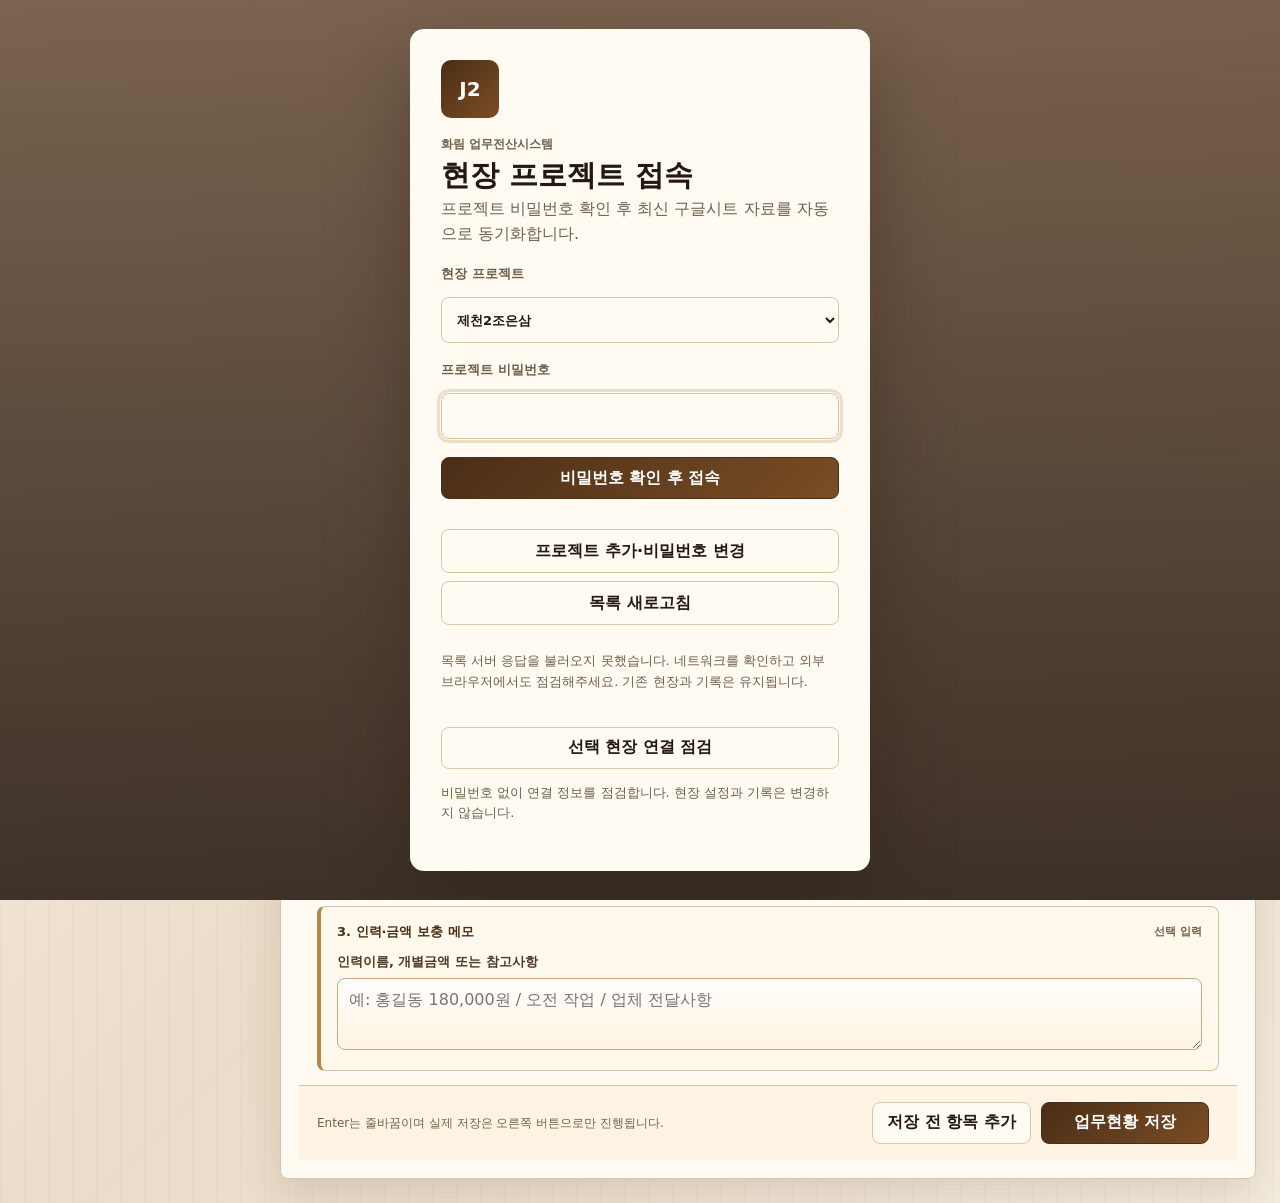
==== index.html @ 60cd1f81 "Add read-only project connection diagnostics and clear login errors" ====
<!doctype html>
<html lang="ko">
<head>
  <meta charset="utf-8">
  <meta name="viewport" content="width=device-width, initial-scale=1">
  <meta name="theme-color" content="#4a2e17">
  <meta name="apple-mobile-web-app-capable" content="yes">
  <meta name="apple-mobile-web-app-status-bar-style" content="default">
  <meta name="apple-mobile-web-app-title" content="화림 업무일지">
  <title>화림 업무전산시스템</title>
  <link rel="manifest" href="manifest.webmanifest">
  <link rel="apple-touch-icon" href="icons/icon-192.png">
  <link rel="stylesheet" href="styles.css?v=20261016-connection-check">
</head>
<body>
  <section class="access-gate" id="accessGate" aria-labelledby="accessTitle">
    <form class="access-card" id="accessForm">
      <div class="access-brand">J2</div>
      <div>
        <p class="eyebrow">화림 업무전산시스템</p>
        <h2 id="accessTitle">현장 프로젝트 접속</h2>
        <p class="access-description">프로젝트 비밀번호 확인 후 최신 구글시트 자료를 자동으로 동기화합니다.</p>
      </div>
      <label>
        <span>현장 프로젝트</span>
        <select id="accessProjectSelect"></select>
      </label>
      <label>
        <span>프로젝트 비밀번호</span>
        <input id="accessPassword" type="password" autocomplete="current-password" required>
      </label>
      <p class="access-error hidden" id="accessError" role="alert"></p>
      <button class="primary-btn access-submit" id="accessSubmitButton" type="submit">비밀번호 확인 후 접속</button>
      <div class="project-connect-actions">
        <a class="secondary-btn" data-project-manager target="_blank" rel="noopener noreferrer">프로젝트 추가·비밀번호 변경</a>
        <button class="secondary-btn" data-refresh-projects type="button">목록 새로고침</button>
      </div>
      <p class="settings-help" data-project-directory-status role="status">새 현장은 구글 관리자 계정으로 생성합니다.</p>
      <button class="secondary-btn" id="connectionCheckButton" type="button">선택 현장 연결 점검</button>
      <p class="settings-help" id="connectionStatus" role="status" aria-live="polite">비밀번호 없이 연결 정보를 점검합니다. 현장 설정과 기록은 변경하지 않습니다.</p>
    </form>
  </section>

  <section class="sync-overlay hidden" id="syncOverlay" aria-live="polite" aria-busy="true">
    <div class="sync-overlay-card">
      <div class="sync-spinner" id="syncSpinner"></div>
      <p class="eyebrow" id="syncOverlayEyebrow">구글시트 동기화</p>
      <h2 id="syncOverlayTitle">최신 자료를 불러오는 중입니다</h2>
      <p id="syncOverlayMessage">잠시만 기다려주세요.</p>
    </div>
  </section>

  <div class="app-shell">
    <aside class="sidebar" aria-label="주요 메뉴">
      <div class="brand-block">
        <div class="brand-mark">J2</div>
        <div>
          <p class="eyebrow">화림 업무전산시스템</p>
          <h1 id="brandProjectTitle">현장 프로젝트</h1>
        </div>
      </div>

      <div class="sidebar-project">
        <label for="projectSelect">현장프로젝트</label>
        <select id="projectSelect" aria-label="프로젝트 선택"></select>
      </div>

      <nav class="nav-list" aria-label="화면 이동">
        <button class="nav-item active" data-view="input">업무등록</button>
        <button class="nav-item" data-view="logs">업무현황</button>
        <button class="nav-item" data-view="materialInput">자재등록</button>
        <button class="nav-item" data-view="materials">자재현황</button>
        <button class="nav-item" data-view="summary">최종현황</button>
        <button class="nav-item" data-view="settings">환경설정</button>
      </nav>

      <div class="side-note">
        <span class="status-dot"></span>
        <span id="sidebarStatus">원본 시트 기준 적용</span>
      </div>
    </aside>

    <main class="workspace">
      <header class="topbar">
        <div>
          <p class="eyebrow" id="todayLabel">오늘</p>
          <h2 id="viewTitle">업무등록</h2>
        </div>
        <button class="secondary-btn" id="lockProjectButton" type="button">프로젝트 잠금</button>
      </header>

      <section id="syncNotice" class="sync-notice hidden" aria-live="polite">
        <p data-sync-message></p>
        <div class="row-actions">
          <button id="retryPendingButton" class="secondary-btn" type="button">미전송 다시 저장</button>
          <button id="backupLocalButton" class="secondary-btn" type="button">기기 백업 내려받기</button>
        </div>
        <div data-sync-conflicts></div>
      </section>

      <section class="metrics-grid hidden" id="metricsGrid" aria-label="화면 요약">
        <article class="metric-panel">
          <span id="metricLabelA">오늘 업무</span>
          <strong id="metricEntries">0건</strong>
        </article>
        <article class="metric-panel">
          <span id="metricLabelB">투입 공수</span>
          <strong id="metricLabor">0.0</strong>
        </article>
        <article class="metric-panel">
          <span id="metricLabelC">투입 장비</span>
          <strong id="metricEquipment">0대</strong>
        </article>
        <article class="metric-panel warning">
          <span id="metricLabelD">확인 필요</span>
          <strong id="metricWarnings">0건</strong>
        </article>
      </section>

      <section class="view active" id="view-input" aria-labelledby="viewTitle">
        <div class="entry-dashboard">
          <form class="work-panel entry-form-panel" id="entryForm">
            <div class="section-heading">
              <div>
                <p class="eyebrow">업무현황 등록</p>
                <h3>공정과 작업내용을 한 번에 기록</h3>
              </div>
              <span class="pill">버튼을 눌러야 저장됩니다</span>
            </div>

            <div class="form-section process-entry-section">
              <div class="section-label-row">
                <div class="section-label">1. 날짜와 공정</div>
                <span>필수 선택</span>
              </div>
              <div class="entry-basic-grid">
                <label class="entry-date-field">
                  <span>날짜</span>
                  <input id="entryDate" name="date" type="date" required>
                </label>
                <label class="entry-main-field">
                  <span>주공정</span>
                  <select id="mainProcess" name="mainProcess" required></select>
                </label>
                <label class="entry-sub-field">
                  <span>부공정</span>
                  <select id="subProcess" name="subProcess" required></select>
                </label>
              </div>

              <label class="detail-note-field">
                <span class="detail-note-heading">
                  <strong>세부공정 및 주요 작업내용</strong>
                  <small>Enter는 줄바꿈</small>
                </span>
                <textarea id="detailProcess" name="detailProcess" rows="7" placeholder="진행한 작업, 확인한 문제, 협의·조치 결과를 자세히 기록하세요.&#10;예: 철골공사 견적 2개 업체 비교 후 단가와 포함 범위를 재조정함"></textarea>
                <small class="field-help">여러 줄로 작성해도 업무현황에서는 공간에 맞게 접어서 표시됩니다.</small>
              </label>
            </div>

            <div class="form-section resource-entry-section">
              <div class="section-label-row">
                <div class="section-label">2. 투입 구분</div>
                <span>인력 또는 장비</span>
              </div>
              <div class="resource-toolbar">
                <div class="resource-kind-field">
                  <span>투입 유형</span>
                  <div class="segmented-control" role="radiogroup" aria-label="투입 유형">
                    <button type="button" class="segment active" data-kind="labor">인력</button>
                    <button type="button" class="segment" data-kind="equipment">장비</button>
                  </div>
                </div>
                <label class="resource-count-field">
                  <span id="resourceCountLabel">투입 인원 수</span>
                  <select id="resourceCount">
                    <option value="1" selected>1명</option>
                    <option value="2">2명</option>
                    <option value="3">3명</option>
                    <option value="4">4명</option>
                    <option value="5">5명</option>
                  </select>
                </label>
              </div>

              <div class="resource-row-list" id="resourceRows"></div>
            </div>

            <div class="form-section supplemental-note-section">
              <div class="section-label-row">
                <div class="section-label">3. 인력·금액 보충 메모</div>
                <span>선택 입력</span>
              </div>
              <label class="supplemental-note-field">
                <span>인력이름, 개별금액 또는 참고사항</span>
                <textarea id="entryMemo" rows="2" placeholder="예: 홍길동 180,000원 / 오전 작업 / 업체 전달사항"></textarea>
              </label>
            </div>

            <div class="form-actions">
              <span class="entry-save-help">Enter는 줄바꿈이며 실제 저장은 오른쪽 버튼으로만 진행됩니다.</span>
              <button class="secondary-btn" id="addDraftButton" type="button">저장 전 항목 추가</button>
              <button class="secondary-btn hidden" id="cancelEntryEditButton" type="button">수정 취소</button>
              <button class="primary-btn" id="entrySubmitButton" type="button">업무현황 저장</button>
            </div>

            <div class="draft-tray hidden" id="draftTray">
              <div class="draft-tray-heading">
                <strong>저장 전 항목</strong>
                <span id="draftCount" class="pill muted">0건</span>
              </div>
              <div class="draft-list compact-draft-list" id="draftList"></div>
            </div>
          </form>
        </div>
      </section>

      <section class="view compact-view" id="view-logs" aria-labelledby="viewTitle">
        <div class="work-panel">
          <div class="section-heading">
            <div>
              <p class="eyebrow">업무현황</p>
              <h3>공정 일보 표</h3>
            </div>
            <div class="inline-filters">
              <input id="logDateFilter" type="date" aria-label="시작일 필터">
              <input id="logEndDateFilter" type="date" aria-label="종료일 필터">
              <select id="logProcessFilter" aria-label="공정 필터"></select>
              <button class="secondary-btn" id="clearLogFilters" type="button">초기화</button>
              <button class="secondary-btn" id="toggleLogSheetEditButton" type="button">표 수정모드</button>
            </div>
          </div>
          <div class="inline-edit-bar hidden" id="logEditBar">
            <strong>업무현황 수정 중</strong>
            <span>표 안의 값을 고친 뒤 저장하세요.</span>
            <div class="row-actions">
              <button class="primary-btn" id="logInlineSaveButton" type="button">수정 저장</button>
              <button class="secondary-btn" id="logInlineCancelButton" type="button">취소</button>
            </div>
          </div>
          <div class="log-toolbar-grid">
            <div class="contract-toolbar hidden" id="contractToolbar">
              <div>
                <strong>도급 정리</strong>
                <span id="contractSelectionSummary">선택 0건</span>
              </div>
              <input id="contractTotalAmount" type="number" min="0" step="1" placeholder="총 도급금액 예: 210">
              <button class="primary-btn" id="applyContractButton" type="button">도급금액 분배</button>
              <button class="secondary-btn danger-lite" id="cancelContractButton" type="button">도급 취소</button>
              <button class="secondary-btn" id="clearContractSelection" type="button">선택 해제</button>
            </div>
            <div class="bulk-edit-bar" id="logBulkEditBar">
              <div>
                <strong>표시된 업무 일괄수정</strong>
                <span>현재 필터로 보이는 업무현황 행 전체를 같은 값으로 바꿉니다.</span>
              </div>
              <select id="logBulkField" aria-label="업무현황 일괄수정 항목">
              <option value="mainProcess">주공정</option>
              <option value="subProcess">부공정</option>
                <option value="detailProcess">세부공정</option>
                <option value="equipment">장비</option>
                <option value="labor">인부</option>
                <option value="workAmount">투입공수</option>
                <option value="costType">비용 구분</option>
                <option value="cost">비용</option>
                <option value="paymentStatus">결제여부</option>
                <option value="memo">비고</option>
              </select>
              <input id="logBulkValue" type="text" placeholder="새 값 입력">
              <button class="secondary-btn" id="applyLogBulkEdit" type="button">일괄수정</button>
            </div>
          </div>
          <div class="table-summary-grid" id="logTableSummary" aria-label="업무현황 합계"></div>
          <div class="table-wrap">
            <table class="data-table">
              <thead>
                <tr>
                  <th>날짜</th>
                  <th>주공정</th>
                  <th>부공정</th>
                  <th>세부공정</th>
                  <th>장비</th>
                  <th>인부</th>
                  <th>투입공수</th>
                  <th>비용 구분</th>
                  <th>비용</th>
                  <th>결제여부</th>
                  <th>비고</th>
                  <th>도급</th>
                  <th>상태</th>
                  <th>관리</th>
                </tr>
                <tr class="table-filter-row">
                  <th><select id="logDateQuickFilter" aria-label="날짜 컬럼 필터"></select></th>
                  <th><select id="logMainQuickFilter" aria-label="주공정 컬럼 필터"></select></th>
                  <th><select id="logSubQuickFilter" aria-label="부공정 컬럼 필터"></select></th>
                  <th><input id="logDetailFilter" type="search" placeholder="검색"></th>
                  <th><select id="logEquipmentFilter" aria-label="장비 컬럼 필터"></select></th>
                  <th><select id="logLaborFilter" aria-label="인부 컬럼 필터"></select></th>
                  <th></th>
                  <th></th>
                  <th></th>
                  <th><select id="logPaymentFilter" aria-label="결제여부 컬럼 필터"></select></th>
                  <th><input id="logMemoFilter" type="search" placeholder="검색"></th>
                  <th></th>
                  <th></th>
                  <th></th>
                </tr>
              </thead>
              <tbody id="logTableBody"></tbody>
            </table>
          </div>
        </div>
      </section>

      <section class="view" id="view-materialInput" aria-labelledby="viewTitle">
        <div class="entry-dashboard">
          <form class="work-panel entry-form-panel" id="materialForm">
            <div class="section-heading">
              <div>
                <p class="eyebrow">자재 발주 등록</p>
                <h3>발주·비교·외상 정보를 한 번에 기록</h3>
              </div>
              <span class="pill">자재현황 탭으로 저장</span>
            </div>

            <div class="form-section">
              <div class="section-label">1. 발주 기본 정보</div>
              <div class="form-grid">
                <label>
                  <span>날짜</span>
                  <input id="materialDate" type="date">
                </label>
                <label>
                  <span>공정</span>
                  <select id="materialProcess"></select>
                </label>
                <label>
                  <span>제품</span>
                  <input id="materialProduct" type="text" placeholder="예: 철근 13mm">
                </label>
                <label>
                  <span>업체명</span>
                  <input id="materialVendor" type="text" placeholder="예: 태양철강">
                </label>
                <label>
                  <span>지역</span>
                  <input id="materialArea" type="text">
                </label>
                <label>
                  <span>발주 금액</span>
                  <input id="materialOrderAmount" type="number" min="0" step="1">
                </label>
              </div>
            </div>

            <div class="form-section">
              <div class="section-label">2. 가격 비교와 외상</div>
              <div class="form-grid">
                <label>
                  <span>최저가</span>
                  <input id="materialLowPrice" type="number" min="0" step="1">
                </label>
                <label>
                  <span>최고가</span>
                  <input id="materialHighPrice" type="number" min="0" step="1">
                </label>
                <label>
                  <span>외상금액</span>
                  <input id="materialCreditAmount" type="number" min="0" step="1">
                </label>
                <label>
                  <span>비고</span>
                  <input id="materialMemo" type="text">
                </label>
              </div>
            </div>

            <div class="form-actions">
              <button class="secondary-btn hidden" id="cancelMaterialEditButton" type="button">수정 취소</button>
              <button class="primary-btn" id="materialSubmitButton" type="submit">자재현황 저장</button>
            </div>
          </form>

          <aside class="work-panel input-side-panel">
            <div class="section-heading">
              <div>
                <p class="eyebrow">자재 입력 요약</p>
                <h3>최근 발주</h3>
              </div>
              <span id="materialCount" class="pill muted">0건</span>
            </div>
            <div class="material-list" id="materialList"></div>
          </aside>
        </div>
      </section>

      <section class="view compact-view" id="view-materials" aria-labelledby="viewTitle">
        <div class="work-panel">
          <div class="section-heading">
            <div>
              <p class="eyebrow">자재현황</p>
              <h3>자재 발주 현황 표</h3>
            </div>
            <div class="inline-filters">
              <input id="materialStartDateFilter" type="date" aria-label="자재 시작일 필터">
              <input id="materialEndDateFilter" type="date" aria-label="자재 종료일 필터">
              <select id="materialProcessFilter" aria-label="자재 공정 필터"></select>
              <input id="materialSearch" type="search" placeholder="제품·업체 검색">
              <button class="secondary-btn" id="clearMaterialFilters" type="button">초기화</button>
              <button class="secondary-btn" id="toggleMaterialSheetEditButton" type="button">표 수정모드</button>
            </div>
          </div>
          <div class="inline-edit-bar hidden" id="materialEditBar">
            <strong>자재현황 수정 중</strong>
            <span>표 안의 값을 고친 뒤 저장하세요.</span>
            <div class="row-actions">
              <button class="primary-btn" id="materialInlineSaveButton" type="button">수정 저장</button>
              <button class="secondary-btn" id="materialInlineCancelButton" type="button">취소</button>
            </div>
          </div>
          <div class="bulk-edit-bar" id="materialBulkEditBar">
            <div>
              <strong>표시된 자재 일괄수정</strong>
              <span>현재 필터로 보이는 자재현황 행 전체를 같은 값으로 바꿉니다.</span>
            </div>
            <select id="materialBulkField" aria-label="자재현황 일괄수정 항목">
              <option value="process">공정</option>
              <option value="product">제품</option>
              <option value="vendor">업체명</option>
              <option value="area">지역</option>
              <option value="orderAmount">발주 금액</option>
              <option value="lowPrice">최저가</option>
              <option value="highPrice">최고가</option>
              <option value="creditAmount">외상금액</option>
              <option value="memo">비고</option>
            </select>
            <input id="materialBulkValue" type="text" placeholder="새 값 입력">
            <button class="secondary-btn" id="applyMaterialBulkEdit" type="button">일괄수정</button>
          </div>
          <div class="table-summary-grid" id="materialTableSummary" aria-label="자재현황 합계"></div>
          <div class="table-wrap">
            <table class="data-table material-table">
              <thead>
                <tr>
                  <th>날짜</th>
                  <th>공정</th>
                  <th>제품</th>
                  <th>업체명</th>
                  <th>지역</th>
                  <th>발주 금액</th>
                  <th>최저가</th>
                  <th>최고가</th>
                  <th>비고</th>
                  <th>외상금액</th>
                  <th>상태</th>
                  <th>관리</th>
                </tr>
                <tr class="table-filter-row">
                  <th><select id="materialDateQuickFilter" aria-label="자재 날짜 컬럼 필터"></select></th>
                  <th><select id="materialProcessQuickFilter" aria-label="자재 공정 컬럼 필터"></select></th>
                  <th><input id="materialProductFilter" type="search" placeholder="검색"></th>
                  <th><input id="materialVendorFilter" type="search" placeholder="검색"></th>
                  <th><input id="materialAreaFilter" type="search" placeholder="검색"></th>
                  <th></th>
                  <th></th>
                  <th></th>
                  <th><input id="materialMemoFilter" type="search" placeholder="검색"></th>
                  <th></th>
                  <th></th>
                  <th></th>
                </tr>
              </thead>
              <tbody id="materialTableBody"></tbody>
            </table>
          </div>
        </div>
      </section>

      <section class="view compact-view" id="view-summary" aria-labelledby="viewTitle">
        <div class="summary-stack">
          <section class="work-panel">
            <div class="section-heading">
              <div>
                <p class="eyebrow">최종 현황표</p>
                <h3>비용·공정·외상 대시보드</h3>
              </div>
              <div class="inline-filters">
                <label class="compact-date-label">
                  <span>조회 시작일</span>
                  <input id="summaryStart" type="date" aria-label="조회 시작일">
                </label>
                <label class="compact-date-label">
                  <span>집계 종료일</span>
                  <input id="summaryEnd" type="date" aria-label="집계 종료일">
                </label>
              </div>
            </div>
            <p class="eyebrow">조회 시작·종료일을 비우면 날짜 없는 기존 자료를 포함해 전체 금액을 합산합니다.</p>
            <label class="construction-date-field">
              <span>프로젝트 공사 시작일</span>
              <input id="constructionStartDate" type="date" aria-label="프로젝트 공사 시작일">
              <small>조회 기간과 별도로 저장합니다. 미설정 시 가장 이른 현장 기록일을 사용합니다. 경과일은 시작일을 포함합니다.</small>
            </label>
            <div class="absolute-stat-strip" id="summaryCards"></div>
            <p id="summaryAudit" class="summary-audit" role="status"></p>
            <details id="summaryLedger" class="summary-ledger">
              <summary>금액 계산 근거 확인</summary>
              <div class="ledger-filters">
                <label>항목 <select id="ledgerCategory"><option value="">전체 항목</option><option>인건비</option><option>장비대</option><option>자재비</option><option>기타·미분류</option><option>추가항목</option></select></label>
                <label>결제 <select id="ledgerPayment"><option value="">전체 금액</option><option value="paid">지급액 있는 항목</option><option value="credit">외상 있는 항목</option><option value="issues">확인 필요한 항목</option></select></label>
              </div>
              <div class="ledger-scroll">
                <table class="data-table"><thead><tr><th>날짜</th><th>구분</th><th>내용</th><th>총금액</th><th>지급액</th><th>외상</th><th>확인사항</th><th>원본</th></tr></thead><tbody id="ledgerBody"></tbody><tfoot id="ledgerTotal"></tfoot></table>
              </div>
            </details>
            <form class="summary-extra-form" id="summaryExtraForm">
              <input id="summaryExtraDate" type="date" aria-label="추가항목 발생일" required>
              <input id="summaryExtraName" type="text" placeholder="추가 항목명">
              <input id="summaryExtraAmount" type="number" min="0" step="1" placeholder="금액">
              <select id="summaryExtraType" aria-label="추가 항목 결제 구분">
                <option value="spent">현지출액</option>
                <option value="credit">외상</option>
              </select>
              <button class="secondary-btn" type="submit">추가</button>
            </form>
            <div class="extra-chip-list" id="summaryExtraList"></div>
          </section>

          <section class="work-panel chart-dashboard-panel">
            <div class="dashboard-tabs" id="summaryTabs" aria-label="최종현황 카테고리">
              <button class="dashboard-tab active" type="button" data-summary-tab="total">전체 비용</button>
              <button class="dashboard-tab" type="button" data-summary-tab="category">항목별 비용</button>
              <button class="dashboard-tab" type="button" data-summary-tab="process">공정별 비용</button>
              <button class="dashboard-tab" type="button" data-summary-tab="vendor">업체별 발주</button>
              <button class="dashboard-tab" type="button" data-summary-tab="payment">결제·외상</button>
            </div>

            <div class="chart-panel">
              <div class="section-heading">
                <div>
                  <p class="eyebrow">선택 카테고리</p>
                  <h3 id="summaryChartTitle">전체 비용</h3>
                </div>
                <span class="pill muted" id="summaryChartMode">그래프</span>
              </div>
              <div class="chart-canvas" id="summaryChart"></div>
            </div>
          </section>
        </div>
      </section>

      <section class="view compact-view" id="view-settings" aria-labelledby="viewTitle">
        <div class="settings-stack">
          <section class="work-panel">
            <div class="section-heading">
              <div>
                <p class="eyebrow">프로젝트</p>
                <h3>프로젝트 · 구글시트 연결</h3>
              </div>
              <span class="pill muted">새 현장 자동 연결</span>
            </div>
            <p class="settings-help">구글 관리자 화면에서 <strong>현장명과 비밀번호</strong>를 입력하면 전용 구글시트를 만들고 자동 연결합니다. 이후 현장 추가 시 GitHub 수정이나 개별 스크립트 배포는 필요 없습니다.</p>
            <div class="project-connect-actions">
              <a class="primary-btn" data-project-manager target="_blank" rel="noopener noreferrer">프로젝트 추가·비밀번호 변경</a>
              <button class="secondary-btn" data-refresh-projects type="button">프로젝트 목록 새로고침</button>
            </div>
            <p class="settings-help" data-project-directory-status role="status">기존 현장 연결과 기록은 그대로 유지됩니다.</p>
            <details class="project-manual-connect">
              <summary>기존 Apps Script URL로 수동 연결</summary>
              <form class="project-add-form" id="projectAddForm">
              <input id="newProjectName" type="text" placeholder="프로젝트명">
              <input id="newProjectEndpoint" type="url" placeholder="Apps Script 웹앱 URL">
              <button class="secondary-btn" type="submit">프로젝트 추가</button>
            </form>
            <p class="settings-help">프로젝트 비밀번호는 각 구글시트의 Apps Script에서 <strong>setupProjectPassword</strong>를 실행해 설정합니다.</p>
            </details>
            <div id="projectSettings" class="settings-list project-settings-list"></div>
          </section>

          <section class="work-panel">
            <div class="section-heading">
              <div>
                <p class="eyebrow">환경설정</p>
                <h3>공정 설정</h3>
              </div>
              <span class="pill muted">추가·삭제 가능</span>
            </div>
            <div class="settings-control-grid">
              <form class="quick-add" id="processAddForm">
                <input id="newProcessName" type="text" placeholder="새 주공정">
                <button class="secondary-btn" type="submit">주공정 추가</button>
              </form>
              <form class="quick-add" id="subProcessAddForm">
                <select id="subProcessParent"></select>
                <input id="newSubProcessName" type="text" placeholder="새 부공정">
                <button class="secondary-btn" type="submit">부공정 추가</button>
              </form>
            </div>
            <div id="processSettings" class="settings-list process-settings-list"></div>
          </section>

          <section class="work-panel">
            <div class="section-heading">
              <div>
                <p class="eyebrow">기준 목록</p>
                <h3>장비 · 인력 · 결제여부</h3>
              </div>
              <span class="pill muted">현장 기준값</span>
            </div>
            <form class="quick-add" id="quickAddForm">
              <select id="quickAddType" aria-label="추가 유형">
                <option value="equipment">장비</option>
                <option value="labor">인력</option>
                <option value="payment">결제여부</option>
              </select>
              <input id="quickAddName" type="text" placeholder="새 항목명">
              <button class="secondary-btn" type="submit">추가</button>
            </form>
            <div class="settings-columns">
              <div>
                <h4>장비</h4>
                <div id="equipmentSettings" class="tag-list editable-tags"></div>
              </div>
              <div>
                <h4>인력</h4>
                <div id="laborSettings" class="tag-list editable-tags"></div>
              </div>
              <div>
                <h4>결제여부</h4>
                <div id="paymentSettings" class="tag-list editable-tags"></div>
              </div>
            </div>
          </section>

          <section class="work-panel">
            <div class="section-heading">
              <div>
                <p class="eyebrow">구글시트 연결</p>
                <h3>자동 저장 · 백업 설정</h3>
              </div>
              <span id="syncState" class="pill muted">로컬 저장</span>
            </div>
            <div class="sync-box">
              <label>
                <span>선택 프로젝트 구글시트 저장 URL</span>
                <input id="syncEndpoint" type="url" placeholder="Apps Script 웹앱 URL">
              </label>
              <div class="form-actions">
                <button class="secondary-btn" id="saveSyncButton" type="button">연결 저장</button>
                <button class="secondary-btn" id="restoreSyncButton" type="button">구글시트 불러오기</button>
                <button class="primary-btn" id="pushSyncButton" type="button">구글시트로 보내기</button>
              </div>
            </div>
          </section>
        </div>
      </section>
    </main>
  </div>

  <template id="emptyStateTemplate">
    <div class="empty-state">
      <strong>표시할 항목이 없습니다</strong>
      <span>등록 화면에서 새 항목을 저장하면 여기에 표시됩니다.</span>
    </div>
  </template>

  <script src="app-config.js"></script>
  <script src="project-directory.js?v=20261016-connection-check"></script>
  <script src="sheet-data.js"></script>
  <script src="app.js?v=20261016-connection-check"></script>
</body>
</html>
---- styles.css ----
:root {
  --bg: #f4ecdf;
  --panel: #fffaf2;
  --panel-soft: #efe1cc;
  --line: #dac5a7;
  --ink: #241810;
  --muted: #725f4a;
  --teal: #7a4d24;
  --teal-strong: #4a2e17;
  --gold: #b88746;
  --gold-soft: #f5e8d3;
  --amber: #9b5b16;
  --amber-soft: #fff0d4;
  --blue: #6d7650;
  --red: #ad3e32;
  --green-soft: #eadcc5;
  --shadow: 0 18px 42px rgba(70, 42, 18, 0.13);
  color-scheme: light;
}

* {
  box-sizing: border-box;
}

html {
  min-width: 320px;
  background: var(--bg);
}

body {
  margin: 0;
  min-height: 100vh;
  color: var(--ink);
  font-family: "Segoe UI", "Apple SD Gothic Neo", "Malgun Gothic", system-ui, sans-serif;
  letter-spacing: 0;
  background:
    linear-gradient(180deg, rgba(122, 77, 36, 0.16), transparent 360px),
    repeating-linear-gradient(90deg, rgba(97, 59, 27, 0.035) 0 1px, transparent 1px 24px),
    linear-gradient(135deg, #f8f0e5 0%, #eadcc8 52%, #f4ecdf 100%);
}

body.project-locked {
  overflow: hidden;
}

button,
input,
select,
textarea {
  font: inherit;
}

button {
  cursor: pointer;
}

.app-shell {
  display: grid;
  grid-template-columns: 256px minmax(0, 1fr);
  min-height: 100vh;
}

.access-gate,
.sync-overlay {
  position: fixed;
  inset: 0;
  z-index: 1000;
  display: grid;
  place-items: center;
  padding: 20px;
  background:
    linear-gradient(180deg, rgba(74, 46, 23, 0.72), rgba(36, 24, 16, 0.88)),
    linear-gradient(135deg, #f8f0e5, #eadcc8);
  backdrop-filter: blur(8px);
}

.access-card,
.sync-overlay-card {
  width: min(460px, 100%);
  display: grid;
  gap: 18px;
  padding: 30px;
  border: 1px solid rgba(255, 250, 242, 0.5);
  border-radius: 14px;
  background: var(--panel);
  box-shadow: 0 28px 80px rgba(36, 24, 16, 0.36);
}

.access-gate {
  overflow-y: auto;
  align-items: start;
}

.access-card {
  margin-block: auto;
}

.access-card label {
  display: grid;
  gap: 7px;
  color: var(--teal-strong);
  font-size: 13px;
  font-weight: 800;
}

.access-card input,
.access-card select {
  min-height: 46px;
}

.access-brand {
  display: grid;
  place-items: center;
  width: 58px;
  height: 58px;
  border-radius: 10px;
  color: #fff;
  font-size: 20px;
  font-weight: 900;
  background: linear-gradient(135deg, var(--teal-strong), var(--teal));
}

.access-description,
.sync-overlay-card p {
  color: var(--muted);
  line-height: 1.6;
}

.access-error {
  padding: 11px 12px;
  border: 1px solid #d9a69c;
  border-radius: 8px;
  color: var(--red);
  font-size: 13px;
  font-weight: 800;
  background: #fff1ed;
}

.access-submit {
  min-height: 48px;
}

.sync-overlay {
  z-index: 1100;
}

.sync-overlay-card {
  justify-items: center;
  text-align: center;
}

.sync-spinner {
  width: 54px;
  height: 54px;
  border: 5px solid #eadcc5;
  border-top-color: var(--teal);
  border-radius: 50%;
  animation: sync-spin 0.9s linear infinite;
}

.sync-spinner.complete {
  border: 0;
  border-radius: 50%;
  color: #fff;
  background: var(--blue);
  animation: none;
}

.sync-spinner.complete::after {
  content: "✓";
  display: grid;
  place-items: center;
  height: 100%;
  font-size: 28px;
  font-weight: 900;
}

.settings-help {
  margin: -4px 0 16px;
  color: var(--muted);
  font-size: 13px;
  line-height: 1.6;
}

@keyframes sync-spin {
  to {
    transform: rotate(360deg);
  }
}

.sidebar {
  position: sticky;
  top: 0;
  height: 100vh;
  display: flex;
  flex-direction: column;
  gap: 14px;
  padding: 22px 18px;
  background:
    repeating-linear-gradient(90deg, rgba(79, 45, 19, 0.035) 0 1px, transparent 1px 22px),
    linear-gradient(180deg, #fff8ed 0%, #efe1cc 100%);
  border-right: 1px solid var(--line);
}

.brand-block {
  display: flex;
  gap: 12px;
  align-items: center;
  padding-bottom: 4px;
}

.brand-mark {
  display: grid;
  place-items: center;
  width: 46px;
  height: 46px;
  border-radius: 8px;
  color: #fff;
  font-weight: 800;
  background: linear-gradient(135deg, var(--teal-strong), var(--teal));
  box-shadow: inset 0 -10px 0 rgba(0, 0, 0, 0.12), 0 10px 22px rgba(83, 49, 19, 0.2);
}

.eyebrow {
  margin: 0 0 3px;
  color: var(--muted);
  font-size: 12px;
  font-weight: 700;
}

h1,
h2,
h3,
h4,
p {
  margin: 0;
}

h1 {
  font-size: 19px;
}

.sidebar-project {
  display: grid;
  gap: 7px;
  padding: 11px;
  border: 1px solid rgba(122, 77, 36, 0.24);
  border-radius: 8px;
  background:
    linear-gradient(180deg, rgba(255, 250, 242, 0.88), rgba(239, 225, 204, 0.72));
  box-shadow: inset 0 1px 0 rgba(255, 255, 255, 0.75);
}

.sidebar-project label {
  color: var(--teal-strong);
  font-size: 12px;
  font-weight: 900;
}

.sidebar-project select {
  min-height: 38px;
  padding: 7px 10px;
  border-color: #c29c67;
  color: var(--ink);
  font-size: 13px;
  font-weight: 900;
  background:
    linear-gradient(180deg, #fffaf2, #f5e5cb);
}

h2 {
  font-size: clamp(22px, 2.3vw, 32px);
}

h3 {
  font-size: 18px;
}

h4 {
  margin-bottom: 10px;
  font-size: 14px;
}

.nav-list {
  display: grid;
  gap: 5px;
}

.nav-item {
  width: 100%;
  min-height: 36px;
  padding: 0 11px;
  border: 1px solid transparent;
  border-radius: 8px;
  color: var(--muted);
  font-size: 13px;
  font-weight: 700;
  text-align: left;
  background: transparent;
}

.nav-item:hover {
  color: var(--ink);
  background: var(--panel-soft);
}

.nav-item.active {
  color: #fff;
  background: linear-gradient(135deg, var(--teal-strong), var(--teal));
  box-shadow: 0 9px 22px rgba(83, 49, 19, 0.22);
}

.side-note {
  display: flex;
  align-items: center;
  gap: 8px;
  margin-top: auto;
  padding: 12px;
  border: 1px solid var(--line);
  border-radius: 8px;
  color: var(--muted);
  font-size: 13px;
  background: var(--panel);
}

.status-dot {
  width: 9px;
  height: 9px;
  border-radius: 50%;
  background: var(--teal);
}

.workspace {
  min-width: 0;
  padding: 24px;
}

.topbar {
  display: flex;
  align-items: center;
  justify-content: space-between;
  gap: 18px;
  margin-bottom: 20px;
}

.topbar-actions,
.form-actions,
.inline-filters {
  display: flex;
  align-items: center;
  gap: 10px;
  flex-wrap: wrap;
}

select,
input,
textarea {
  width: 100%;
  min-height: 42px;
  border: 1px solid var(--line);
  border-radius: 8px;
  padding: 9px 11px;
  color: var(--ink);
  background: #fffaf2;
}

textarea {
  resize: vertical;
}

select:focus,
input:focus,
textarea:focus,
button:focus-visible {
  outline: 3px solid rgba(184, 135, 70, 0.24);
  outline-offset: 1px;
}

.primary-btn,
.secondary-btn {
  min-height: 42px;
  border-radius: 8px;
  padding: 0 14px;
  font-weight: 800;
  white-space: nowrap;
}

.primary-btn {
  border: 1px solid var(--teal-strong);
  color: #fff;
  background: linear-gradient(135deg, var(--teal-strong), var(--teal));
}

.primary-btn:hover {
  background: var(--teal-strong);
}

.secondary-btn {
  border: 1px solid var(--line);
  color: var(--ink);
  background: #fffaf2;
}

.sync-save-btn {
  border-color: #d3b16d;
  color: #fff;
  background: linear-gradient(135deg, #7d5a1d, var(--gold));
}

.sync-save-btn:hover {
  border-color: #b88b3d;
  background: linear-gradient(135deg, #6f501b, #946a25);
}

.secondary-btn:hover {
  border-color: #c39c6b;
  background: #fff3df;
}

.danger-lite {
  border-color: rgba(173, 62, 50, 0.34);
  color: var(--red);
  background: #fff7ef;
}

.danger-lite:hover {
  border-color: rgba(173, 62, 50, 0.56);
  background: #ffe9df;
}

.metrics-grid {
  display: grid;
  grid-template-columns: repeat(4, minmax(150px, 1fr));
  gap: 12px;
  margin-bottom: 18px;
}

.metric-panel,
.summary-block {
  min-height: 92px;
  padding: 16px;
  border: 1px solid var(--line);
  border-radius: 8px;
  background: var(--panel);
  box-shadow: var(--shadow);
}

.metric-panel span,
.summary-block span {
  display: block;
  margin-bottom: 10px;
  color: var(--muted);
  font-size: 13px;
  font-weight: 700;
}

.metric-panel strong,
.summary-block strong {
  display: block;
  overflow-wrap: anywhere;
  font-size: clamp(20px, 2vw, 28px);
  line-height: 1;
}

.metric-panel.warning strong {
  color: var(--amber);
}

.view {
  display: none;
}

.view.active {
  display: block;
}

.split-layout {
  display: grid;
  grid-template-columns: minmax(360px, 1fr) minmax(320px, 0.86fr);
  gap: 16px;
  align-items: start;
}

.entry-dashboard {
  display: grid;
  grid-template-columns: minmax(320px, 1fr);
  gap: 16px;
  width: 100%;
  max-width: 1080px;
  align-items: start;
  justify-content: start;
}

.entry-form-panel {
  padding: 0;
  overflow: hidden;
  border-color: #cdb18c;
}

.entry-form-panel > .section-heading,
.entry-form-panel > .form-actions {
  padding: 16px 18px;
}

.entry-form-panel > .form-actions {
  display: grid;
  grid-template-columns: minmax(220px, 1fr) auto auto auto;
  border-top: 1px solid var(--line);
  background: #fff4e3;
}

.form-section {
  margin: 0 18px 14px;
  padding: 16px;
  border-top: 1px solid var(--line);
  border: 1px solid #d9c3a4;
  border-left: 4px solid var(--teal);
  border-radius: 8px;
  background: linear-gradient(180deg, #fffaf2, #fff4e6);
}

.form-section:first-of-type {
  border-top: 1px solid #d9c3a4;
}

.section-label {
  color: var(--teal-strong);
  font-size: 13px;
  font-weight: 900;
}

.section-label-row {
  display: flex;
  align-items: center;
  justify-content: space-between;
  gap: 12px;
  margin-bottom: 12px;
}

.section-label-row > span {
  color: var(--muted);
  font-size: 11px;
  font-weight: 800;
}

.entry-basic-grid {
  display: grid;
  grid-template-columns: minmax(150px, 0.82fr) minmax(180px, 1fr) minmax(240px, 1.45fr);
  gap: 10px;
  margin-bottom: 14px;
}

.entry-basic-grid label,
.detail-note-field,
.supplemental-note-field,
.resource-count-field {
  min-width: 0;
}

.entry-form-panel .form-grid {
  grid-template-columns: 1fr;
}

.entry-form-panel label span {
  color: #4f3926;
}

.entry-form-panel input,
.entry-form-panel select,
.entry-form-panel textarea {
  min-height: 46px;
  border: 1.5px solid #c9ab82;
  background:
    linear-gradient(180deg, #fffefd 0%, #fff4e3 100%);
  box-shadow: inset 0 1px 0 rgba(255, 255, 255, 0.85);
}

.entry-form-panel input:focus,
.entry-form-panel select:focus,
.entry-form-panel textarea:focus {
  border-color: var(--teal);
}

.entry-form-panel input[type="date"],
.entry-form-panel select {
  border-left: 4px solid var(--gold);
  color: var(--ink);
  background-color: #fff5e5;
}

.entry-form-panel select {
  font-weight: 800;
  cursor: pointer;
}

.detail-note-field,
.supplemental-note-field {
  display: block;
}

.detail-note-heading {
  display: flex;
  align-items: center;
  justify-content: space-between;
  gap: 10px;
}

.detail-note-heading strong {
  color: var(--teal-strong);
  font-size: 14px;
}

.detail-note-heading small {
  color: var(--amber);
  font-size: 11px;
  font-weight: 900;
}

#detailProcess {
  min-height: 164px;
  padding: 13px 14px;
  line-height: 1.65;
  resize: vertical;
  background: #fffdf8;
}

#entryMemo {
  min-height: 72px;
  line-height: 1.55;
  resize: vertical;
}

.field-help {
  display: block;
  margin-top: 7px;
  color: var(--muted);
  font-size: 11px;
  line-height: 1.45;
}

.resource-toolbar {
  display: grid;
  grid-template-columns: minmax(260px, 1fr) minmax(130px, 0.32fr);
  gap: 12px;
  align-items: end;
}

.resource-kind-field > span {
  display: block;
  margin-bottom: 7px;
  color: var(--muted);
  font-size: 13px;
  font-weight: 800;
}

.resource-kind-field .segmented-control {
  margin: 0;
}

.supplemental-note-section {
  border-left-color: var(--gold);
  background: #fff8ed;
}

.entry-save-help {
  align-self: center;
  color: var(--muted);
  font-size: 12px;
  line-height: 1.4;
}

#entrySubmitButton {
  min-width: 168px;
}

.draft-tray {
  margin: 0 18px 18px;
  padding: 14px;
  border: 1px solid #d4bb98;
  border-radius: 8px;
  background: #fff4e3;
}

.draft-tray-heading {
  display: flex;
  align-items: center;
  justify-content: space-between;
  gap: 10px;
  margin-bottom: 10px;
}

.compact-draft-list {
  gap: 8px;
}

.input-side-panel {
  display: grid;
  gap: 16px;
}

.mini-dashboard {
  display: grid;
  grid-template-columns: 1fr;
  gap: 10px;
}

.mini-tile {
  padding: 14px;
  border: 1px solid var(--line);
  border-radius: 8px;
  background: #fff8eb;
}

.mini-tile span {
  display: block;
  margin-bottom: 8px;
  color: var(--muted);
  font-size: 12px;
  font-weight: 800;
}

.mini-tile strong {
  font-size: 22px;
}

.work-panel {
  min-width: 0;
  padding: 18px;
  border: 1px solid var(--line);
  border-radius: 8px;
  background: var(--panel);
  box-shadow: var(--shadow);
}

.section-heading {
  display: flex;
  align-items: center;
  justify-content: space-between;
  gap: 12px;
  margin-bottom: 16px;
}

.pill {
  display: inline-flex;
  align-items: center;
  min-height: 28px;
  padding: 0 10px;
  border-radius: 999px;
  color: var(--teal-strong);
  font-size: 12px;
  font-weight: 800;
  background: var(--green-soft);
}

.pill.muted {
  color: var(--muted);
  background: #efe1cc;
}

.form-grid {
  display: grid;
  grid-template-columns: repeat(2, minmax(0, 1fr));
  gap: 13px;
  margin-bottom: 14px;
}

label span {
  display: block;
  margin-bottom: 7px;
  color: var(--muted);
  font-size: 13px;
  font-weight: 800;
}

.wide {
  grid-column: 1 / -1;
}

.memo-field {
  display: block;
  margin-bottom: 15px;
}

.segmented-control {
  display: grid;
  grid-template-columns: repeat(2, 1fr);
  gap: 6px;
  margin: 16px 0;
  padding: 5px;
  border: 1px solid var(--line);
  border-radius: 8px;
  background: #efe1cc;
}

.segment {
  min-height: 38px;
  border: 0;
  border-radius: 6px;
  color: var(--muted);
  font-weight: 800;
  background: transparent;
}

.segment.active {
  color: #fff;
  background: var(--blue);
}

.resource-row-list {
  display: grid;
  gap: 12px;
  margin-top: 14px;
}

.resource-row {
  display: grid;
  grid-template-columns: 64px minmax(180px, 1.45fr) minmax(112px, 0.72fr) minmax(128px, 0.82fr) minmax(136px, 0.92fr);
  gap: 10px;
  align-items: end;
  padding: 13px;
  border: 1px solid #d4bb98;
  border-radius: 8px;
  background: #fffaf2;
}

.resource-row label,
.resource-row select,
.resource-row input {
  min-width: 0;
}

.resource-row-title {
  align-self: stretch;
  display: grid;
  place-items: center;
  min-height: 46px;
  border-radius: 7px;
  color: #fff;
  font-weight: 900;
  background: linear-gradient(135deg, var(--teal-strong), var(--teal));
}

.resource-row.equipment-row {
  border-color: #bdc39e;
  background: #fbf9ed;
}

.resource-row.equipment-row .resource-row-title {
  background: linear-gradient(135deg, #4e5837, var(--blue));
}

.resource-row label span {
  font-size: 12px;
}

.hidden {
  display: none !important;
}

.draft-list,
.material-list,
.settings-list,
.chart-list {
  display: grid;
  gap: 10px;
}

.draft-card,
.material-row,
.process-card {
  border: 1px solid var(--line);
  border-radius: 8px;
  padding: 13px;
  background: #fff8eb;
}

.draft-card header,
.material-row header,
.process-card header {
  display: flex;
  justify-content: space-between;
  gap: 10px;
  margin-bottom: 8px;
}

.draft-detail-preview {
  display: -webkit-box;
  overflow: hidden;
  overflow-wrap: anywhere;
  white-space: pre-line;
  -webkit-box-orient: vertical;
  -webkit-line-clamp: 2;
}

.draft-card strong,
.process-card strong {
  font-size: 15px;
}

.draft-card p,
.material-row p,
.process-card p {
  color: var(--muted);
  font-size: 13px;
  line-height: 1.45;
}

.muted-text {
  color: var(--muted);
  font-size: 13px;
  line-height: 1.4;
}

.row-actions {
  display: flex;
  gap: 6px;
}

.icon-btn {
  min-width: 34px;
  height: 34px;
  border: 1px solid var(--line);
  border-radius: 7px;
  padding: 0 9px;
  color: var(--ink);
  font-weight: 900;
  background: #fffaf2;
}

.icon-btn.approve {
  color: var(--teal-strong);
}

.icon-btn.delete {
  color: var(--red);
}

.icon-btn.split {
  color: var(--brown);
  background: #fff2d9;
}

.icon-btn:disabled {
  cursor: not-allowed;
  opacity: 0.42;
}

.table-wrap {
  overflow-x: auto;
  border: 1px solid var(--line);
  border-radius: 8px;
}

.inline-edit-bar {
  position: sticky;
  top: 0;
  z-index: 5;
  display: flex;
  align-items: center;
  justify-content: space-between;
  gap: 12px;
  margin-bottom: 10px;
  padding: 10px 12px;
  border: 1px solid #c69d62;
  border-radius: 8px;
  color: var(--ink);
  background: linear-gradient(135deg, #fff2d9, #fffaf2);
  box-shadow: 0 12px 26px rgba(70, 42, 18, 0.12);
}

.inline-edit-bar span {
  color: var(--muted);
  font-size: 13px;
  font-weight: 700;
}

.log-toolbar-grid {
  display: grid;
  grid-template-columns: repeat(2, minmax(0, 1fr));
  gap: 10px;
  margin-bottom: 10px;
}

.contract-toolbar {
  display: grid;
  grid-template-columns: minmax(130px, 1fr) minmax(105px, 135px);
  gap: 8px;
  align-items: center;
  margin-bottom: 0;
  padding: 10px;
  border: 1px solid rgba(122, 77, 36, 0.24);
  border-radius: 8px;
  background: linear-gradient(145deg, #fff6e9, #ead7ba);
  box-shadow: 0 12px 26px rgba(70, 42, 18, 0.08);
}

.contract-toolbar strong {
  display: block;
  font-size: 14px;
}

.contract-toolbar span {
  color: var(--muted);
  font-size: 12px;
  font-weight: 800;
}

.bulk-edit-bar {
  display: grid;
  grid-template-columns: minmax(130px, 1fr) minmax(105px, 135px) minmax(100px, 1fr) auto;
  gap: 8px;
  align-items: center;
  margin-bottom: 0;
  padding: 10px;
  border: 1px solid rgba(122, 77, 36, 0.18);
  border-radius: 8px;
  background: #fffaf2;
}

.log-toolbar-grid .primary-btn,
.log-toolbar-grid .secondary-btn {
  min-height: 34px;
  padding: 8px 10px;
  font-size: 12px;
}

.bulk-edit-bar div {
  display: grid;
  gap: 3px;
}

.bulk-edit-bar strong {
  font-size: 14px;
}

.bulk-edit-bar span {
  color: var(--muted);
  font-size: 12px;
  font-weight: 700;
}

.table-summary-grid {
  display: grid;
  grid-template-columns: repeat(6, minmax(120px, 1fr));
  gap: 8px;
  margin-bottom: 10px;
}

.table-summary-card {
  display: grid;
  gap: 4px;
  min-height: 54px;
  padding: 9px 10px;
  border: 1px solid rgba(122, 77, 36, 0.22);
  border-radius: 8px;
  background: #fff8eb;
}

.table-summary-card span {
  color: var(--muted);
  font-size: 11px;
  font-weight: 800;
}

.table-summary-card strong {
  color: var(--ink);
  font-size: 14px;
  font-weight: 900;
}

.table-summary-card.strong {
  border-color: #b88746;
  background: #fff0d4;
}

.payment-complete-cell {
  color: #064e3b;
  font-weight: 900;
  background: #b7f0d2;
}

.material-credit-cell {
  color: #991b1b;
  font-weight: 900;
  background: #ffd2d2;
}

table {
  width: 100%;
  min-width: 1160px;
  border-collapse: collapse;
  background: #fffaf2;
}

th,
td {
  padding: 12px 11px;
  border-bottom: 1px solid var(--line);
  text-align: left;
  vertical-align: top;
  font-size: 14px;
}

.compact-view .work-panel {
  padding: 12px;
  box-shadow: 0 10px 24px rgba(70, 42, 18, 0.09);
}

.compact-view .section-heading {
  align-items: flex-start;
  margin-bottom: 10px;
}

.compact-view .section-heading h3 {
  font-size: 16px;
}

.compact-view .inline-filters {
  gap: 6px;
}

.compact-view .inline-filters input,
.compact-view .inline-filters select,
.compact-view .inline-filters button {
  min-height: 34px;
  padding: 6px 9px;
  font-size: 12px;
}

.compact-date-label {
  display: grid;
  gap: 3px;
  color: var(--muted);
  font-size: 11px;
  font-weight: 900;
}

.compact-date-label input {
  min-width: 136px;
}

.compact-view .table-wrap {
  border-radius: 6px;
}

.compact-view table {
  min-width: 1040px;
}

.compact-view .data-table {
  min-width: 980px;
}

.compact-view .material-table {
  min-width: 940px;
}

.compact-view th,
.compact-view td {
  padding: 7px 8px;
  font-size: 12px;
  line-height: 1.35;
}

.compact-view th {
  font-size: 11px;
}

.compact-view .table-filter-row th {
  top: 31px;
  padding: 4px;
}

.compact-view .table-filter-row input,
.compact-view .table-filter-row select,
.compact-view .inline-cell {
  min-height: 28px;
  padding: 4px 6px;
  font-size: 11px;
}

.compact-view .icon-btn {
  width: 30px;
  height: 30px;
}

.compact-view .data-table th:last-child,
.compact-view .data-table td:last-child {
  min-width: 86px;
}

th {
  position: sticky;
  top: 0;
  z-index: 1;
  color: var(--muted);
  font-size: 12px;
  text-transform: none;
  background: #f1e3cf;
}

.table-filter-row th {
  top: 41px;
  padding: 6px;
  background: #ead7ba;
}

.table-filter-row input,
.table-filter-row select,
.inline-cell {
  min-height: 34px;
  border-radius: 6px;
  padding: 6px 8px;
  font-size: 12px;
  font-weight: 700;
  background: #fffaf2;
}

.inline-cell {
  min-width: 112px;
}

.inline-cell[type="number"] {
  min-width: 98px;
}

.inline-multiline-cell {
  min-width: 220px;
  min-height: 76px;
  line-height: 1.45;
  white-space: pre-wrap;
  resize: vertical;
}

.sheet-edit-row td {
  background: #fff4dd;
}

.sheet-cell {
  width: 100%;
  min-width: 96px;
  border-color: #d0a15d;
  background: #fffdf8;
}

.sheet-cell:focus {
  outline: 2px solid rgba(15, 118, 110, 0.28);
  border-color: var(--teal-strong);
}

.sheet-cell[data-dirty="true"] {
  border-color: var(--teal-strong);
  background: #e8fffb;
}

.sheet-edit-hint {
  display: inline-flex;
  align-items: center;
  min-height: 28px;
  border-radius: 999px;
  padding: 0 9px;
  color: #7a4d24;
  font-size: 11px;
  font-weight: 900;
  background: #ffe8bd;
}

.secondary-btn.active {
  color: #fff;
  background: var(--brown);
}

.contract-check-label {
  display: inline-flex;
  align-items: center;
  justify-content: center;
  gap: 6px;
  min-width: 64px;
  font-size: 12px;
  font-weight: 900;
}

.contract-check-label input {
  width: 18px;
  height: 18px;
  accent-color: var(--teal);
}

.contract-marker {
  color: var(--muted);
  font-weight: 900;
}

.contract-marker.active {
  color: var(--teal-strong);
}

.data-table td {
  white-space: nowrap;
}

.data-table th:last-child,
.data-table td:last-child {
  position: sticky;
  right: 0;
  z-index: 2;
  min-width: 128px;
  background: #fff8eb;
  box-shadow: -8px 0 14px rgba(70, 42, 18, 0.08);
}

.data-table thead th:last-child {
  z-index: 4;
  background: #ead7ba;
}

.data-table td:nth-child(4),
.data-table td:nth-child(11),
.material-table td:nth-child(9) {
  min-width: 180px;
  white-space: normal;
}

.data-table td.detail-process-cell {
  min-width: 260px;
  max-width: 360px;
  padding-top: 6px;
  padding-bottom: 6px;
  vertical-align: top;
  white-space: normal;
}

.detail-process-preview {
  display: block;
  width: 100%;
  border: 0;
  padding: 0;
  color: var(--ink);
  font-size: inherit;
  line-height: 1.45;
  text-align: left;
  background: transparent;
}

.detail-process-preview span {
  display: -webkit-box;
  overflow: hidden;
  overflow-wrap: anywhere;
  white-space: pre-line;
  -webkit-box-orient: vertical;
  -webkit-line-clamp: 3;
}

.detail-process-preview::after {
  display: block;
  margin-top: 3px;
  color: var(--teal);
  font-size: 10px;
  font-weight: 900;
  content: "펼치기";
}

.detail-process-preview.expanded span {
  display: block;
  overflow: visible;
}

.detail-process-preview.expanded::after {
  content: "접기";
}

.detail-process-static {
  display: block;
  overflow-wrap: anywhere;
  white-space: pre-line;
}

.detail-process-empty {
  color: var(--muted);
}

.material-table {
  min-width: 1180px;
}

tr:last-child td {
  border-bottom: 0;
}

.table-total-row td {
  position: sticky;
  bottom: 0;
  z-index: 3;
  color: var(--teal-strong);
  font-weight: 900;
  background: #fff0d4;
  box-shadow: 0 -8px 18px rgba(70, 42, 18, 0.08);
}

.data-table .table-total-row td:last-child {
  background: #fff0d4;
}

.status-badge {
  display: inline-flex;
  align-items: center;
  min-height: 26px;
  padding: 0 9px;
  border-radius: 999px;
  font-size: 12px;
  font-weight: 800;
}

.status-badge.pending {
  color: var(--amber);
  background: var(--amber-soft);
}

.status-badge.done {
  color: var(--teal-strong);
  background: var(--green-soft);
}

.status-dot-badge {
  display: inline-block;
  width: 13px;
  height: 13px;
  border: 2px solid #fffaf2;
  border-radius: 50%;
  box-shadow: 0 0 0 1px rgba(70, 42, 18, 0.18), 0 5px 12px rgba(70, 42, 18, 0.16);
  vertical-align: middle;
}

.status-dot-badge.green {
  background: #15803d;
}

.status-dot-badge.yellow {
  background: #d97706;
}

.status-dot-badge.red {
  background: #dc2626;
}

.status-grid {
  display: grid;
  grid-template-columns: repeat(3, minmax(230px, 1fr));
  gap: 14px;
}

.progress-track {
  height: 10px;
  margin: 14px 0 10px;
  overflow: hidden;
  border-radius: 999px;
  background: #e6d5bd;
}

.progress-bar {
  height: 100%;
  border-radius: inherit;
  background: linear-gradient(90deg, var(--teal), var(--blue));
}

.summary-grid {
  display: grid;
  grid-template-columns: repeat(4, minmax(150px, 1fr));
  gap: 12px;
  margin-bottom: 18px;
}

.absolute-stat-strip {
  display: grid;
  grid-template-columns: minmax(0, 1fr) 230px;
  gap: 12px;
  align-items: stretch;
}

.summary-money-strip {
  display: grid;
  grid-template-columns: repeat(4, minmax(140px, 1fr));
  gap: 10px;
}

.absolute-stat {
  min-height: 70px;
  padding: 12px;
  border: 1px solid var(--line);
  border-radius: 8px;
  background: #fff8eb;
}

.summary-meta-strip {
  display: grid;
  gap: 8px;
  padding: 12px;
  border: 1px solid var(--line);
  border-radius: 8px;
  background: linear-gradient(180deg, #fffaf2, #f1e1ca);
}

.summary-meta-strip > strong {
  font-size: 13px;
}

.summary-meta-item {
  display: flex;
  justify-content: space-between;
  gap: 10px;
  min-height: 26px;
  color: var(--muted);
  font-size: 12px;
  font-weight: 800;
}

.summary-meta-item em {
  color: var(--ink);
  font-style: normal;
}

.absolute-stat.stat-total {
  border-color: #b88746;
  background: linear-gradient(180deg, #fff0d7, #fffaf2);
}

.absolute-stat.stat-spent {
  border-color: #a98b65;
  background: linear-gradient(180deg, #f4e3cb, #fffaf2);
}

.absolute-stat.stat-credit {
  border-color: #d29d41;
  background: linear-gradient(180deg, #fff1d1, #fffaf2);
}

.absolute-stat.stat-credit strong {
  color: var(--amber);
}

.absolute-stat.stat-profit {
  border-color: #9fa66c;
  background: linear-gradient(180deg, #f5efd6, #fffaf2);
}

.summary-extra-form {
  display: grid;
  grid-template-columns: minmax(180px, 1fr) minmax(150px, 0.6fr) auto;
  gap: 10px;
  margin-top: 14px;
  padding-top: 14px;
  border-top: 1px solid var(--line);
}

.extra-chip-list {
  display: flex;
  flex-wrap: wrap;
  gap: 8px;
  margin-top: 10px;
}

.extra-chip {
  display: inline-flex;
  align-items: center;
  gap: 8px;
  min-height: 34px;
  border: 1px solid var(--line);
  border-radius: 999px;
  padding: 0 10px;
  color: var(--ink);
  font-weight: 800;
  background: #fffaf2;
}

.extra-chip strong {
  color: var(--teal-strong);
}

.extra-chip span {
  color: var(--red);
}

.absolute-stat span {
  display: block;
  margin-bottom: 7px;
  color: var(--muted);
  font-size: 12px;
  font-weight: 800;
}

.absolute-stat strong {
  display: block;
  overflow-wrap: anywhere;
  font-size: 17px;
  line-height: 1.15;
}

.summary-stack,
.settings-stack {
  display: grid;
  gap: 16px;
}

.dashboard-tabs {
  display: grid;
  grid-template-columns: repeat(5, minmax(110px, 1fr));
  gap: 8px;
  margin-bottom: 16px;
}

.dashboard-tab {
  min-height: 42px;
  border: 1px solid var(--line);
  border-radius: 8px;
  color: var(--muted);
  font-weight: 900;
  background: #fffaf2;
}

.dashboard-tab.active {
  color: #fff;
  border-color: var(--teal);
  background: var(--teal);
}

.chart-panel {
  padding-top: 16px;
  border-top: 1px solid var(--line);
}

.chart-canvas {
  min-height: 340px;
  padding: 16px;
  border: 1px solid rgba(122, 77, 36, 0.14);
  border-radius: 8px;
  background:
    radial-gradient(circle at 24% 18%, rgba(255, 250, 242, 0.9), transparent 34%),
    linear-gradient(145deg, #fff8ed, #eadac1);
  box-shadow: inset 0 1px 0 rgba(255,255,255,0.8), 0 18px 36px rgba(70, 42, 18, 0.08);
}

.drill-tabs {
  display: flex;
  flex-wrap: wrap;
  gap: 8px;
  margin-bottom: 16px;
}

.drill-tab {
  min-height: 36px;
  border: 1px solid var(--line);
  border-radius: 999px;
  padding: 0 13px;
  color: var(--muted);
  font-size: 13px;
  font-weight: 900;
  background: #fffaf2;
}

.drill-tab.active {
  color: #fff;
  border-color: var(--blue);
  background: var(--blue);
}

.pie-chart-wrap {
  display: grid;
  grid-template-columns: minmax(280px, 360px) minmax(240px, 1fr);
  gap: 22px;
  align-items: center;
}

.pie-visual {
  position: relative;
  display: grid;
  place-items: center;
}

.pie-chart {
  width: min(280px, 100%);
  aspect-ratio: 1;
  border-radius: 50%;
  border: 12px solid #fffaf2;
  box-shadow: inset 0 0 0 1px var(--line), 0 20px 40px rgba(70, 42, 18, 0.15);
}

.pie-chart-svg {
  width: min(360px, 100%);
  aspect-ratio: 1;
  overflow: visible;
}

.pie-segment {
  stroke: #fff7ec;
  stroke-width: 3;
  transition: transform 0.18s ease, filter 0.18s ease;
  transform-origin: 160px 160px;
}

.pie-segment:hover {
  transform: scale(1.018);
  filter: brightness(1.04);
}

.pie-callout {
  stroke: rgba(55, 35, 20, 0.55);
  stroke-width: 1.5;
  stroke-linecap: round;
}

.pie-slice-label {
  pointer-events: none;
  font-size: 10.5px;
  font-weight: 900;
  letter-spacing: 0;
}

.pie-slice-label.inside {
  fill: #fffaf2;
  paint-order: stroke;
  stroke: rgba(32, 20, 12, 0.62);
  stroke-width: 2.2px;
  stroke-linejoin: round;
}

.pie-slice-label.outside {
  fill: var(--ink);
}

.pie-center {
  position: absolute;
  display: grid;
  place-items: center;
  width: 38%;
  aspect-ratio: 1;
  border: 1px solid var(--line);
  border-radius: 50%;
  text-align: center;
  background: linear-gradient(145deg, #fffaf2, #eadcc5);
  box-shadow: inset 0 1px 0 rgba(255,255,255,0.8), 0 12px 26px rgba(70, 42, 18, 0.14);
}

.pie-center span {
  color: var(--muted);
  font-size: 12px;
  font-weight: 900;
}

.pie-center strong {
  max-width: 92%;
  overflow-wrap: anywhere;
  font-size: clamp(13px, 1.5vw, 18px);
}

.chart-legend {
  display: grid;
  grid-template-columns: repeat(auto-fit, minmax(180px, 1fr));
  gap: 10px;
}

.legend-row {
  display: grid;
  grid-template-columns: 16px minmax(0, 1fr);
  gap: 9px;
  align-items: center;
  padding: 12px;
  border: 1px solid var(--line);
  border-radius: 8px;
  background: linear-gradient(145deg, rgba(255,250,242,0.96), rgba(239,225,204,0.8));
  box-shadow: 0 10px 20px rgba(70, 42, 18, 0.07);
}

.legend-meter {
  grid-column: 1 / -1;
  height: 6px;
  overflow: hidden;
  border-radius: 999px;
  background: #e6d5bd;
}

.legend-meter i,
.rank-meter i {
  display: block;
  height: 100%;
  border-radius: inherit;
  background: linear-gradient(90deg, var(--teal), var(--gold));
}

.legend-row span {
  width: 12px;
  height: 12px;
  border-radius: 3px;
}

.legend-row strong {
  overflow-wrap: anywhere;
}

.legend-row em {
  grid-column: 1 / -1;
  color: var(--muted);
  font-style: normal;
  font-size: 13px;
  font-weight: 800;
}

.summary-layout {
  display: grid;
  grid-template-columns: minmax(320px, 0.92fr) minmax(420px, 1.08fr);
  gap: 16px;
  align-items: start;
}

.compact-wrap {
  max-height: 360px;
}

.compact-table {
  min-width: 680px;
}

.bar-row {
  display: grid;
  grid-template-columns: minmax(110px, 160px) minmax(160px, 1fr) minmax(140px, auto);
  gap: 12px;
  align-items: center;
  padding: 12px 0;
  border-bottom: 1px solid var(--line);
}

.chart-bar-row small {
  display: block;
  margin-top: 6px;
  color: var(--muted);
  font-size: 12px;
  line-height: 1.35;
}

.bar-row:last-child {
  border-bottom: 0;
}

.bar-row strong span {
  display: block;
  margin-top: 3px;
  color: var(--muted);
  font-size: 12px;
}

.bar-label {
  font-weight: 800;
}

.bar-track {
  height: 13px;
  overflow: hidden;
  border-radius: 999px;
  background: #e6d5bd;
}

.bar-fill {
  height: 100%;
  background: linear-gradient(90deg, var(--teal), var(--blue));
}

.rank-list {
  display: grid;
  gap: 9px;
}

.rank-item {
  display: grid;
  grid-template-columns: 34px minmax(0, 1fr) auto;
  gap: 10px;
  align-items: center;
  padding: 11px;
  border: 1px solid var(--line);
  border-radius: 8px;
  background: #fff8eb;
}

.rank-item span {
  display: grid;
  place-items: center;
  width: 26px;
  height: 26px;
  border-radius: 50%;
  color: #fff;
  font-size: 12px;
  font-weight: 900;
  background: var(--blue);
}

.rank-item strong {
  min-width: 0;
  overflow-wrap: anywhere;
}

.rank-meter {
  height: 7px;
  margin-top: 7px;
  overflow: hidden;
  border-radius: 999px;
  background: #e6d5bd;
}

.rank-item em {
  color: var(--muted);
  font-style: normal;
  font-size: 13px;
  font-weight: 800;
  white-space: nowrap;
}

.material-meta {
  display: flex;
  justify-content: space-between;
  gap: 10px;
  margin-top: 9px;
  color: var(--muted);
  font-size: 13px;
}

.material-row.low {
  border-color: #d6a54b;
  background: #fff0d2;
}

.quick-add {
  display: grid;
  grid-template-columns: 120px minmax(0, 1fr) auto;
  gap: 10px;
  margin-bottom: 16px;
}

.project-add-form {
  display: grid;
  grid-template-columns: minmax(150px, 0.45fr) minmax(260px, 1fr) auto;
  gap: 10px;
  margin-bottom: 16px;
}

#processAddForm {
  grid-template-columns: minmax(0, 1fr) auto;
}

#subProcessAddForm {
  grid-template-columns: 150px minmax(0, 1fr) auto;
}

.sync-box {
  display: grid;
  gap: 10px;
  margin-bottom: 16px;
  padding: 13px;
  border: 1px solid var(--line);
  border-radius: 8px;
  background: #fff8eb;
}

.settings-layout {
  grid-template-columns: minmax(320px, 0.95fr) minmax(360px, 1fr);
}

.settings-control-grid {
  display: grid;
  grid-template-columns: minmax(260px, 0.8fr) minmax(340px, 1.2fr);
  gap: 10px;
  margin-bottom: 16px;
}

.settings-columns {
  display: grid;
  grid-template-columns: repeat(3, 1fr);
  gap: 14px;
}

.tag-list {
  display: flex;
  flex-wrap: wrap;
  gap: 8px;
}

.tag {
  display: inline-flex;
  align-items: center;
  gap: 6px;
  min-height: 30px;
  padding: 0 10px;
  border: 1px solid var(--line);
  border-radius: 999px;
  color: var(--ink);
  font-size: 13px;
  font-weight: 700;
  background: #fffaf2;
}

.removable-tag {
  cursor: pointer;
}

.removable-tag span {
  color: var(--red);
  font-weight: 900;
}

.editable-tag {
  padding-right: 6px;
}

.tag-name {
  max-width: 180px;
  overflow: hidden;
  text-overflow: ellipsis;
  white-space: nowrap;
}

.tag-action {
  height: 22px;
  border: 1px solid rgba(122, 77, 36, 0.25);
  border-radius: 999px;
  padding: 0 7px;
  color: var(--brown);
  font-size: 11px;
  font-weight: 900;
  background: #fff6e9;
}

.tag-action.danger {
  color: var(--red);
}

.process-settings-list {
  grid-template-columns: repeat(2, minmax(260px, 1fr));
}

.settings-process-card .tag-list {
  margin-top: 10px;
}

.danger-zone {
  margin-top: 22px;
  padding-top: 16px;
  border-top: 1px solid var(--line);
}

.ghost-danger {
  min-height: 40px;
  border: 1px solid #d9a69c;
  border-radius: 8px;
  padding: 0 12px;
  color: var(--red);
  font-weight: 800;
  background: #fff1ed;
}

.empty-state {
  display: grid;
  gap: 6px;
  place-items: center;
  min-height: 180px;
  border: 1px dashed #c7ad88;
  border-radius: 8px;
  color: var(--muted);
  text-align: center;
  background: #fff8eb;
}

.empty-state strong {
  color: var(--ink);
}

@media (max-width: 1080px) {
  .app-shell {
    grid-template-columns: 1fr;
  }

  .sidebar {
    position: static;
    height: auto;
    gap: 10px;
  }

  .nav-list {
    grid-template-columns: repeat(3, minmax(0, 1fr));
  }

  .nav-item {
    min-height: 34px;
    padding: 0 8px;
    font-size: 12px;
    text-align: center;
  }

  .split-layout,
  .settings-layout,
  .entry-dashboard,
  .summary-layout,
  .settings-control-grid {
    grid-template-columns: 1fr;
  }

  .metrics-grid,
  .summary-grid,
  .status-grid {
    grid-template-columns: repeat(2, minmax(0, 1fr));
  }

  .absolute-stat-strip {
    grid-template-columns: 1fr;
  }

  .summary-money-strip {
    grid-template-columns: repeat(2, minmax(0, 1fr));
  }

  .dashboard-tabs {
    grid-template-columns: repeat(3, minmax(0, 1fr));
  }

  .table-summary-grid {
    grid-template-columns: repeat(3, minmax(0, 1fr));
  }

  .pie-chart-wrap {
    grid-template-columns: 1fr;
  }

  .resource-row {
    grid-template-columns: 58px minmax(160px, 1.3fr) minmax(105px, 0.75fr) minmax(120px, 0.82fr) minmax(128px, 0.9fr);
  }

  .contract-toolbar {
    grid-template-columns: 1fr 1fr;
  }

  .log-toolbar-grid {
    grid-template-columns: 1fr;
  }

  .bulk-edit-bar {
    grid-template-columns: 1fr 1fr;
  }

  .resource-row-title {
    justify-content: normal;
    place-items: center;
    padding-left: 0;
    grid-column: auto;
  }

  .process-settings-list {
    grid-template-columns: 1fr;
  }
}

@media (max-width: 700px) {
  .workspace {
    padding: 12px;
  }

  .sidebar {
    padding: 14px 12px;
  }

  .brand-block {
    gap: 10px;
  }

  .brand-mark {
    width: 40px;
    height: 40px;
  }

  .sidebar-project {
    padding: 9px;
  }

  .topbar {
    align-items: stretch;
    flex-direction: column;
  }

  .topbar-actions,
  .inline-filters {
    width: 100%;
  }

  .topbar-actions > *,
  .inline-filters > * {
    flex: 1 1 160px;
  }

  .nav-list,
  .metrics-grid,
  .summary-grid,
  .absolute-stat-strip,
  .summary-money-strip,
  .status-grid,
  .form-grid,
  .resource-row,
  .log-toolbar-grid,
  .contract-toolbar,
  .bulk-edit-bar,
  .summary-extra-form,
  .settings-columns,
  .quick-add,
  .project-add-form,
  #processAddForm,
  #subProcessAddForm {
    grid-template-columns: 1fr;
  }

  .nav-list {
    grid-template-columns: repeat(3, minmax(0, 1fr));
  }

  .nav-item {
    min-height: 32px;
    padding: 0 5px;
    font-size: 11px;
  }

  .dashboard-tabs {
    grid-template-columns: 1fr;
  }

  .table-summary-grid {
    grid-template-columns: repeat(2, minmax(0, 1fr));
  }

  .form-section,
  .draft-tray {
    margin-right: 8px;
    margin-left: 8px;
  }

  .entry-form-panel > .section-heading,
  .entry-form-panel > .form-actions {
    padding-right: 10px;
    padding-left: 10px;
  }

  .entry-form-panel > .section-heading {
    align-items: flex-start;
    margin-bottom: 12px;
  }

  .entry-form-panel > .section-heading .pill {
    display: none;
  }

  .form-section {
    padding: 12px;
  }

  .entry-basic-grid {
    grid-template-columns: minmax(122px, 0.86fr) minmax(145px, 1.14fr);
    gap: 8px;
    margin-bottom: 12px;
  }

  .entry-sub-field {
    grid-column: 1 / -1;
  }

  .entry-form-panel input,
  .entry-form-panel select {
    min-height: 44px;
  }

  #detailProcess {
    min-height: 190px;
    padding: 12px;
  }

  .resource-toolbar {
    grid-template-columns: minmax(0, 1fr) 96px;
    gap: 8px;
  }

  .resource-row {
    grid-template-columns: minmax(0, 1fr) minmax(0, 1fr);
    gap: 9px;
    padding: 11px;
  }

  .resource-row-title {
    display: flex;
    grid-column: 1 / -1;
    justify-content: flex-start;
    min-height: 32px;
    padding: 0 10px;
  }

  .resource-item-field,
  .resource-payment-field {
    grid-column: 1 / -1;
  }

  .entry-form-panel > .form-actions {
    position: sticky;
    bottom: 0;
    z-index: 8;
    grid-template-columns: minmax(0, 1fr) minmax(0, 1fr);
    gap: 8px;
    box-shadow: 0 -8px 20px rgba(70, 42, 18, 0.1);
  }

  .entry-save-help,
  #entrySubmitButton {
    grid-column: 1 / -1;
  }

  #entrySubmitButton {
    min-height: 48px;
  }

  .data-table td.detail-process-cell {
    min-width: 230px;
    max-width: 290px;
  }

  .segmented-control {
    grid-template-columns: repeat(2, 1fr);
  }

  .bar-row {
    grid-template-columns: 1fr;
  }
}

.sync-notice,
.summary-audit {
  padding: 12px 16px;
  margin: 12px 0;
  border: 1px solid #d6ad6c;
  border-radius: 12px;
  background: #fff3d9;
  color: #563c1c;
  overflow-wrap: anywhere;
}
.sync-notice p { margin: 0 0 8px; }
.sync-notice details { margin-top: 10px; }
.sync-notice pre { white-space: pre-wrap; font: inherit; font-size: 12px; }
.sync-notice details button { margin: 4px; }
.summary-audit { background: #edf5e8; border-color: #9ab488; color: #355327; }
.summary-audit.has-issues { background: #fff0e9; border-color: #d89576; color: #853c25; }
.construction-date-field { display: flex; flex-wrap: wrap; align-items: center; gap: 10px; margin: 10px 0 16px; }
.construction-date-field > span { font-weight: 700; }
.construction-date-field input { width: 170px; }
.construction-date-field small { color: #756451; }
.ledger-open-button { background: transparent; border: 0; padding: 6px 0 0; color: inherit; font: inherit; font-size: 12px; text-decoration: underline; cursor: pointer; }
.summary-ledger { margin: 14px 0; border: 1px solid #dcc6ac; border-radius: 10px; padding: 12px; }
.summary-ledger > summary { cursor: pointer; font-weight: 700; }
.ledger-filters { display: flex; flex-wrap: wrap; gap: 12px; padding: 12px 0; }
.ledger-filters label { display: flex; align-items: center; gap: 8px; white-space: nowrap; }
.ledger-scroll { overflow-x: auto; max-height: 460px; }
.ledger-scroll table { min-width: 850px; }
.ledger-scroll td:nth-child(3) { min-width: 180px; max-width: 350px; white-space: pre-wrap; overflow-wrap: anywhere; }
.ledger-scroll tfoot { font-weight: 700; background: #efe1cd; position: sticky; bottom: 0; }
.ledger-source-highlight { outline: 2px solid #a87125; outline-offset: -2px; }
.sheet-cell[data-dirty="true"] { background: #fff0bc; box-shadow: inset 0 0 0 1px #bb842c; }
.extra-chip input[type="date"] { width: 145px; min-width: 0; }
.extra-chip { flex-wrap: wrap; }
.summary-extra-form { display: flex; flex-wrap: wrap; gap: 8px; }
.summary-extra-form > * { flex: 1 1 130px; min-width: 0; }
.status-dot.conflict { background: #b84f31; }
@media (max-width: 640px) {
  .entry-basic-grid { grid-template-columns: 150px minmax(0, 1fr); }
  .construction-date-field small { flex-basis: 100%; }
  .ledger-filters > label { flex: 1 1 100%; }
  .ledger-filters select { flex: 1; min-width: 0; }
  .summary-ledger { padding: 9px; min-width: 0; }
  .sync-notice .row-actions { flex-wrap: wrap; }
}
@media (max-width: 360px) {
  .entry-basic-grid { grid-template-columns: minmax(0, 1fr); }
}
.project-connect-actions { display: flex; gap: 8px; flex-wrap: wrap; margin: 12px 0; }
.project-connect-actions a { display: inline-flex; align-items: center; justify-content: center; text-decoration: none; text-align: center; }
.project-connect-actions > * { flex: 1 1 180px; min-height: 44px; }
.project-manual-connect { margin: 16px 0; padding: 12px; border: 1px solid #e2cfb7; border-radius: 10px; }
.project-manual-connect summary { cursor: pointer; font-size: 13px; color: #765f49; }
.project-manual-connect .project-add-form { margin-top: 12px; }
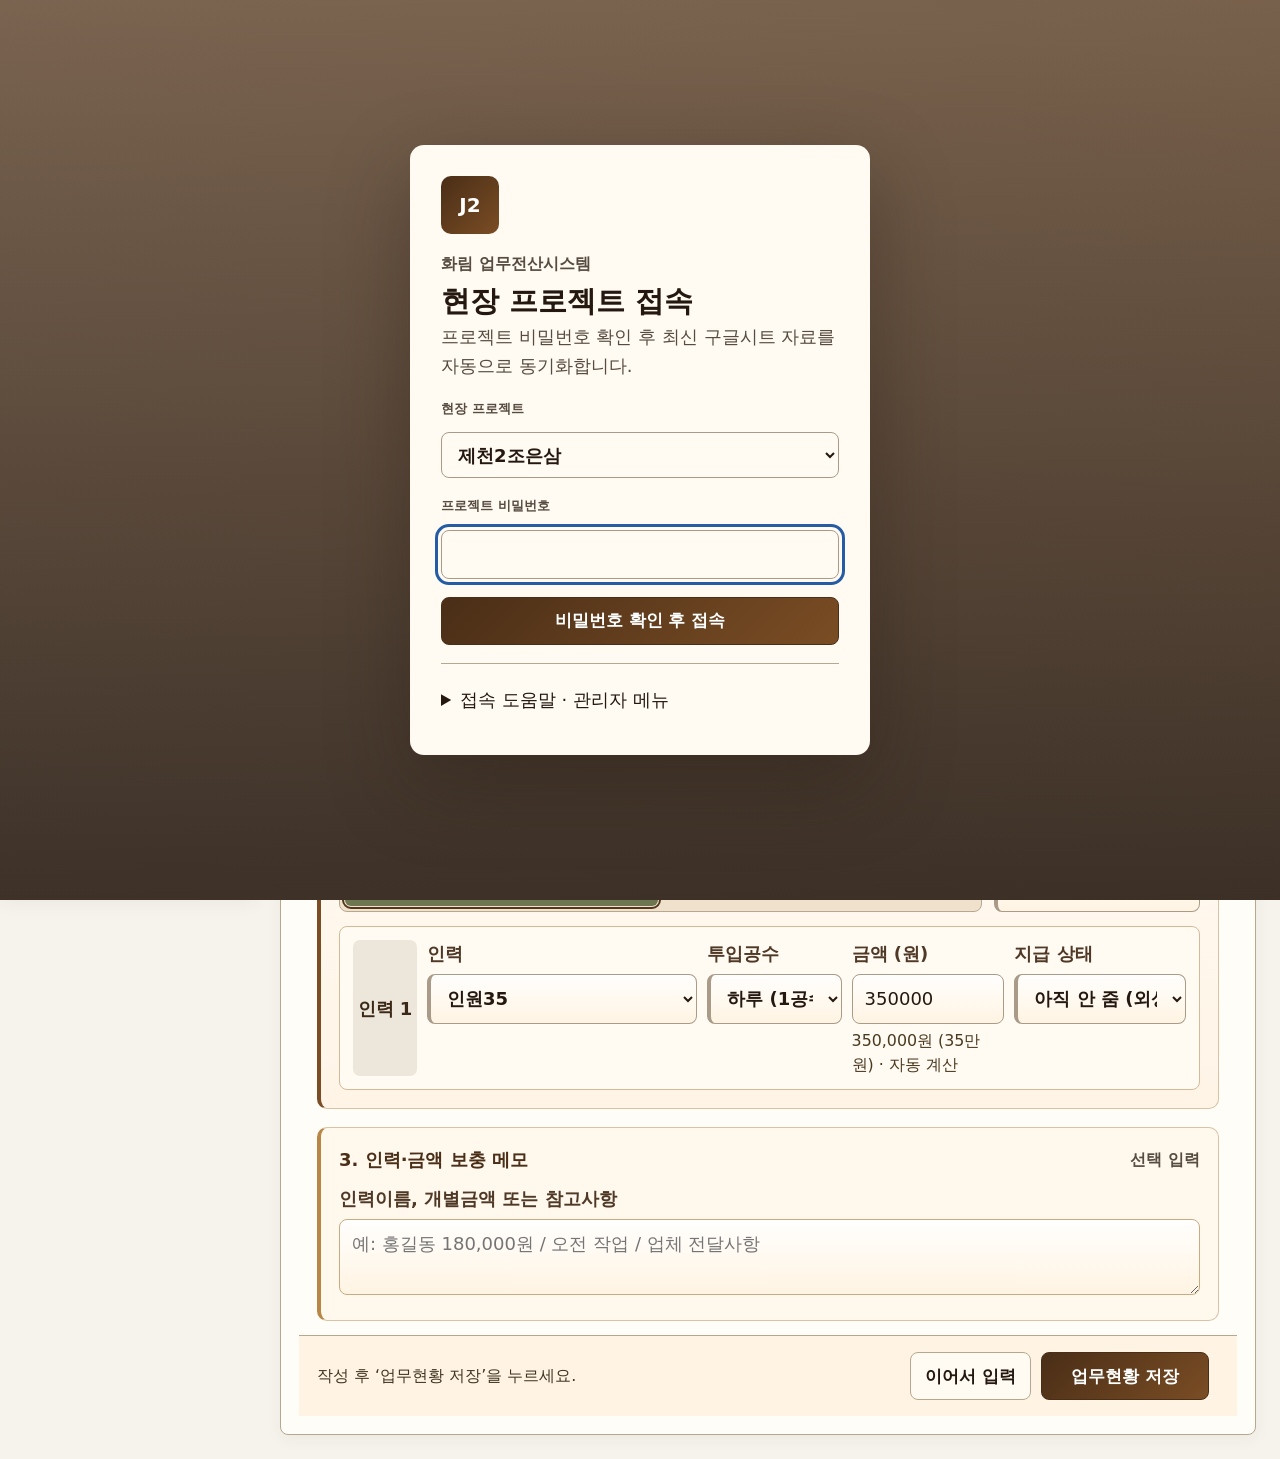
==== commit a04b311a: "Improve field-worker readability, mobile editing and large-list response Add large-text controls, mo" ====
--- a/index.html
+++ b/index.html
@@ -10,7 +10,8 @@
   <title>화림 업무전산시스템</title>
   <link rel="manifest" href="manifest.webmanifest">
   <link rel="apple-touch-icon" href="icons/icon-192.png">
-  <link rel="stylesheet" href="styles.css?v=20261016-connection-check">
+  <link rel="stylesheet" href="styles.css?v=20261025-field-ui">
+  <link rel="stylesheet" href="field-ui.css?v=20261025-field-ui">
 </head>
 <body>
   <section class="access-gate" id="accessGate" aria-labelledby="accessTitle">
@@ -31,6 +32,7 @@
       </label>
       <p class="access-error hidden" id="accessError" role="alert"></p>
       <button class="primary-btn access-submit" id="accessSubmitButton" type="submit">비밀번호 확인 후 접속</button>
+      <details class="access-help"><summary>접속 도움말 · 관리자 메뉴</summary>
       <div class="project-connect-actions">
         <a class="secondary-btn" data-project-manager target="_blank" rel="noopener noreferrer">프로젝트 추가·비밀번호 변경</a>
         <button class="secondary-btn" data-refresh-projects type="button">목록 새로고침</button>
@@ -38,6 +40,7 @@
       <p class="settings-help" data-project-directory-status role="status">새 현장은 구글 관리자 계정으로 생성합니다.</p>
       <button class="secondary-btn" id="connectionCheckButton" type="button">선택 현장 연결 점검</button>
       <p class="settings-help" id="connectionStatus" role="status" aria-live="polite">비밀번호 없이 연결 정보를 점검합니다. 현장 설정과 기록은 변경하지 않습니다.</p>
+      </details>
     </form>
   </section>
 
@@ -66,12 +69,12 @@
       </div>
 
       <nav class="nav-list" aria-label="화면 이동">
-        <button class="nav-item active" data-view="input">업무등록</button>
-        <button class="nav-item" data-view="logs">업무현황</button>
-        <button class="nav-item" data-view="materialInput">자재등록</button>
-        <button class="nav-item" data-view="materials">자재현황</button>
-        <button class="nav-item" data-view="summary">최종현황</button>
-        <button class="nav-item" data-view="settings">환경설정</button>
+        <button class="nav-item active" data-view="input">업무 쓰기</button>
+        <button class="nav-item" data-view="logs">업무 보기</button>
+        <button class="nav-item" data-view="materialInput">자재 쓰기</button>
+        <button class="nav-item" data-view="materials">자재 보기</button>
+        <button class="nav-item" data-view="summary">비용 정산</button>
+        <button class="nav-item" data-view="settings">관리·설정</button>
       </nav>
 
       <div class="side-note">
@@ -86,8 +89,13 @@
           <p class="eyebrow" id="todayLabel">오늘</p>
           <h2 id="viewTitle">업무등록</h2>
         </div>
-        <button class="secondary-btn" id="lockProjectButton" type="button">프로젝트 잠금</button>
+        <div class="display-tools">
+          <label for="readingSize">글자 크기</label>
+          <select id="readingSize"><option value="normal">기본</option><option value="large">크게</option><option value="larger">더 크게</option></select>
+          <button class="secondary-btn" id="lockProjectButton" type="button">현장 잠금</button>
+        </div>
       </header>
+      <section id="saveResult" class="save-result hidden" role="status" aria-live="polite"></section>
 
       <section id="syncNotice" class="sync-notice hidden" aria-live="polite">
         <p data-sync-message></p>
@@ -123,7 +131,7 @@
             <div class="section-heading">
               <div>
                 <p class="eyebrow">업무현황 등록</p>
-                <h3>공정과 작업내용을 한 번에 기록</h3>
+                <h3>오늘 한 일을 기록하세요</h3>
               </div>
               <span class="pill">버튼을 눌러야 저장됩니다</span>
             </div>
@@ -151,16 +159,16 @@
               <label class="detail-note-field">
                 <span class="detail-note-heading">
                   <strong>세부공정 및 주요 작업내용</strong>
-                  <small>Enter는 줄바꿈</small>
+                  <small>엔터는 줄바꿈</small>
                 </span>
                 <textarea id="detailProcess" name="detailProcess" rows="7" placeholder="진행한 작업, 확인한 문제, 협의·조치 결과를 자세히 기록하세요.&#10;예: 철골공사 견적 2개 업체 비교 후 단가와 포함 범위를 재조정함"></textarea>
-                <small class="field-help">여러 줄로 작성해도 업무현황에서는 공간에 맞게 접어서 표시됩니다.</small>
+                <small class="field-help">길게 적어도 괜찮습니다. 기록을 볼 때는 짧게 접어 보여드립니다.</small>
               </label>
             </div>
 
             <div class="form-section resource-entry-section">
               <div class="section-label-row">
-                <div class="section-label">2. 투입 구분</div>
+                <div class="section-label">2. 인력·장비와 금액</div>
                 <span>인력 또는 장비</span>
               </div>
               <div class="resource-toolbar">
@@ -198,15 +206,15 @@
             </div>
 
             <div class="form-actions">
-              <span class="entry-save-help">Enter는 줄바꿈이며 실제 저장은 오른쪽 버튼으로만 진행됩니다.</span>
-              <button class="secondary-btn" id="addDraftButton" type="button">저장 전 항목 추가</button>
+              <span class="entry-save-help">작성 후 ‘업무현황 저장’을 누르세요.</span>
+              <button class="secondary-btn" id="addDraftButton" type="button">이어서 입력</button>
               <button class="secondary-btn hidden" id="cancelEntryEditButton" type="button">수정 취소</button>
               <button class="primary-btn" id="entrySubmitButton" type="button">업무현황 저장</button>
             </div>
 
             <div class="draft-tray hidden" id="draftTray">
               <div class="draft-tray-heading">
-                <strong>저장 전 항목</strong>
+                <strong>함께 저장할 항목 (아직 시트에 저장되지 않음)</strong>
                 <span id="draftCount" class="pill muted">0건</span>
               </div>
               <div class="draft-list compact-draft-list" id="draftList"></div>
@@ -226,7 +234,7 @@
               <input id="logDateFilter" type="date" aria-label="시작일 필터">
               <input id="logEndDateFilter" type="date" aria-label="종료일 필터">
               <select id="logProcessFilter" aria-label="공정 필터"></select>
-              <button class="secondary-btn" id="clearLogFilters" type="button">초기화</button>
+              <button class="secondary-btn" id="clearLogFilters" type="button">검색조건 지우기</button>
               <button class="secondary-btn" id="toggleLogSheetEditButton" type="button">표 수정모드</button>
             </div>
           </div>
@@ -244,15 +252,15 @@
                 <strong>도급 정리</strong>
                 <span id="contractSelectionSummary">선택 0건</span>
               </div>
-              <input id="contractTotalAmount" type="number" min="0" step="1" placeholder="총 도급금액 예: 210">
+              <label>총 도급금액 (원)<input id="contractTotalAmount" type="number" min="0" step="1" inputmode="numeric" placeholder="예: 2100000" data-money></label>
               <button class="primary-btn" id="applyContractButton" type="button">도급금액 분배</button>
               <button class="secondary-btn danger-lite" id="cancelContractButton" type="button">도급 취소</button>
               <button class="secondary-btn" id="clearContractSelection" type="button">선택 해제</button>
             </div>
             <div class="bulk-edit-bar" id="logBulkEditBar">
               <div>
-                <strong>표시된 업무 일괄수정</strong>
-                <span>현재 필터로 보이는 업무현황 행 전체를 같은 값으로 바꿉니다.</span>
+                <strong>검색된 업무 전체 일괄수정</strong>
+                <span>검색 결과 전체에 적용합니다. 다른 페이지의 항목도 포함됩니다.</span>
               </div>
               <select id="logBulkField" aria-label="업무현황 일괄수정 항목">
               <option value="mainProcess">주공정</option>
@@ -348,8 +356,8 @@
                   <input id="materialArea" type="text">
                 </label>
                 <label>
-                  <span>발주 금액</span>
-                  <input id="materialOrderAmount" type="number" min="0" step="1">
+                  <span>발주 금액 (원)</span>
+                  <input id="materialOrderAmount" type="number" min="0" step="1" inputmode="numeric" data-money>
                 </label>
               </div>
             </div>
@@ -358,16 +366,16 @@
               <div class="section-label">2. 가격 비교와 외상</div>
               <div class="form-grid">
                 <label>
-                  <span>최저가</span>
-                  <input id="materialLowPrice" type="number" min="0" step="1">
-                </label>
-                <label>
-                  <span>최고가</span>
-                  <input id="materialHighPrice" type="number" min="0" step="1">
-                </label>
-                <label>
-                  <span>외상금액</span>
-                  <input id="materialCreditAmount" type="number" min="0" step="1">
+                  <span>비교 최저가 (원, 선택)</span>
+                  <input id="materialLowPrice" type="number" min="0" step="1" inputmode="numeric" data-money>
+                </label>
+                <label>
+                  <span>비교 최고가 (원, 선택)</span>
+                  <input id="materialHighPrice" type="number" min="0" step="1" inputmode="numeric" data-money>
+                </label>
+                <label>
+                  <span>아직 안 준 금액 (외상, 원)</span>
+                  <input id="materialCreditAmount" type="number" min="0" step="1" inputmode="numeric" data-money>
                 </label>
                 <label>
                   <span>비고</span>
@@ -407,7 +415,7 @@
               <input id="materialEndDateFilter" type="date" aria-label="자재 종료일 필터">
               <select id="materialProcessFilter" aria-label="자재 공정 필터"></select>
               <input id="materialSearch" type="search" placeholder="제품·업체 검색">
-              <button class="secondary-btn" id="clearMaterialFilters" type="button">초기화</button>
+              <button class="secondary-btn" id="clearMaterialFilters" type="button">검색조건 지우기</button>
               <button class="secondary-btn" id="toggleMaterialSheetEditButton" type="button">표 수정모드</button>
             </div>
           </div>
@@ -421,8 +429,8 @@
           </div>
           <div class="bulk-edit-bar" id="materialBulkEditBar">
             <div>
-              <strong>표시된 자재 일괄수정</strong>
-              <span>현재 필터로 보이는 자재현황 행 전체를 같은 값으로 바꿉니다.</span>
+              <strong>검색된 자재 전체 일괄수정</strong>
+              <span>검색 결과 전체에 적용합니다. 다른 페이지의 항목도 포함됩니다.</span>
             </div>
             <select id="materialBulkField" aria-label="자재현황 일괄수정 항목">
               <option value="process">공정</option>
@@ -668,6 +676,7 @@
   <script src="app-config.js"></script>
   <script src="project-directory.js?v=20261016-connection-check"></script>
   <script src="sheet-data.js"></script>
-  <script src="app.js?v=20261016-connection-check"></script>
+  <script src="field-ui.js?v=20261025-field-ui"></script>
+  <script src="app.js?v=20261025-field-ui"></script>
 </body>
 </html>
--- a/field-ui.css
+++ b/field-ui.css
@@ -0,0 +1,172 @@
+/* Readable field controls, without changing stored records or desktop table semantics. */
+html { font-size: 18px; }
+html[data-reading-size="large"] { font-size: 20px; }
+html[data-reading-size="larger"] { font-size: 22px; }
+body { background: #f6f3ed; font-size: 1rem; line-height: 1.5; }
+:root { --line: #b8a78f; --muted: #574c40; --shadow: 0 4px 16px #3927140d; }
+.work-panel, .sidebar { box-shadow: var(--shadow); }
+.work-panel { background: #fffdf8; }
+button, a.secondary-btn, summary { touch-action: manipulation; }
+button:disabled { opacity: .6; cursor: not-allowed; }
+button:focus-visible, summary:focus-visible, select:focus-visible, input:focus-visible, textarea:focus-visible {
+  outline: 3px solid #245ca6; outline-offset: 3px;
+}
+body .primary-btn, body .secondary-btn, body .segment, body .nav-item,
+body .compact-view .icon-btn, body .icon-btn, body .dashboard-tab {
+  min-height: 48px; height: auto; font-size: .95rem; line-height: 1.35;
+  white-space: normal; padding: 10px 14px;
+}
+body .icon-btn, body .compact-view .icon-btn { width: auto; min-width: 48px; }
+body input, body select, body textarea,
+body .compact-view .inline-cell, body .entry-form-panel input, body .entry-form-panel select {
+  font-size: 1rem; min-height: 50px; padding: 10px 12px; border-color: #aa9b88;
+}
+body textarea { line-height: 1.65; }
+body .section-label, body .resource-row-title, body .draft-tray-heading,
+body .entry-form-panel label > span, body .sidebar-project label { font-size: 1rem; }
+body .eyebrow, body .field-help, body .settings-help, body .entry-save-help,
+body .section-label-row > span, body .detail-note-heading small,
+body .side-note, body .table-summary-card > span, body .sheet-edit-hint,
+body .sync-notice, body .bulk-edit-bar > div > span, body .contract-toolbar > div > span {
+  font-size: .88rem; line-height: 1.5;
+}
+body h3 { font-size: 1.15rem; line-height: 1.5; }
+body .nav-item { text-align: left; }
+.nav-item.active { box-shadow: inset 4px 0 #d8b780; }
+.display-tools { display: flex; flex-wrap: wrap; align-items: center; gap: 8px; }
+.display-tools label { font-size: .88rem; }
+.display-tools select { width: auto; min-width: 110px; }
+.topbar { gap: 12px; }
+.access-help { border-top: 1px solid var(--line); padding-top: 12px; }
+.access-help summary { padding: 10px 0; min-height: 48px; cursor: pointer; }
+.access-help[open] > * + * { margin-top: 12px; }
+.access-card { max-height: calc(100dvh - 24px); overflow-y: auto; }
+.access-gate { padding: 12px; }
+.money-hint, .selected-process, .input-error { display: block; font-size: .88rem; line-height: 1.5; margin-top: 5px; overflow-wrap: anywhere; }
+.money-hint { color: #4a391e; }
+.selected-process { color: var(--muted); }
+.input-error { color: #a2251b; font-weight: 700; }
+[aria-invalid="true"] { border: 2px solid #b72f24 !important; }
+.save-result { padding: 14px 18px; margin-bottom: 16px; border: 2px solid #327449; border-radius: 10px; background: #eef8ee; color: #174827; font-weight: 700; }
+.save-result.warning { border-color: #9c5112; color: #783b08; background: #fff5dd; }
+.form-section { border-radius: 10px; padding: 18px; }
+.form-section + .form-section { margin-top: 18px; }
+.resource-row { align-items: start; }
+.resource-row-title { background: #ede7db; color: #3b2817; }
+.segment.active { outline: 2px solid #52371f; outline-offset: 1px; }
+.entry-basic-grid { grid-template-columns: minmax(175px, .85fr) minmax(180px, 1fr) minmax(220px, 1.4fr); }
+.entry-save-help { color: #423422; }
+body .sidebar-project select, body .detail-note-heading strong { font-size: 1rem; }
+.sync-record-status { display: inline-flex; align-items: center; gap: 8px; font-size: .9rem; min-width: 100px; }
+.sync-record-status .status-dot-badge { flex: 0 0 13px; }
+.form-actions { background: #fffdf8; border-top: 1px solid var(--line); }
+.field-search, .field-advanced { border: 1px solid var(--line); border-radius: 10px; background: #fffdf8; margin: 12px 0; min-width: 0; }
+.field-search > summary, .field-advanced > summary { cursor: pointer; min-height: 50px; padding: 12px 16px; font-size: 1rem; font-weight: 700; }
+.field-filter-grid { display: grid; grid-template-columns: repeat(auto-fit, minmax(200px, 1fr)); gap: 14px; padding: 16px; }
+.field-filter-grid label { min-width: 0; }
+.field-filter-grid label span { display: block; margin-bottom: 6px; }
+.field-filter-grid > button { align-self: end; }
+.field-advanced .bulk-edit-bar { border: 0; padding: 16px; grid-template-columns: 1fr; }
+.field-pager { display: flex; flex-wrap: wrap; align-items: center; gap: 8px; margin: 14px 0; }
+.field-pager > span { flex: 1 1 250px; font-size: .9rem; }
+.field-pager > select { width: auto; max-width: 100%; }
+.card-toggle { display: none; }
+body .compact-view th, body .compact-view td { font-size: .9rem; line-height: 1.5; padding: 12px; }
+body .compact-view th { font-weight: 800; color: #493622; }
+.compact-view .data-table th:last-child, .compact-view .data-table td:last-child { min-width: 220px; }
+.compact-view .inline-cell { min-width: 130px; }
+.compact-view .inline-multiline-cell { min-width: 230px; min-height: 90px; }
+.compact-view .sheet-cell[data-dirty="true"] { background: #e7f4ff; border: 2px solid #245ca6; }
+.field-record-table .payment-complete-cell { background: #d3e9d5; color: #173f22; font-weight: 800; }
+.field-record-table .material-credit-cell { background: #ffe0db; color: #8b2119; font-weight: 800; }
+.contract-check-label { min-height: 48px; min-width: 72px; cursor: pointer; }
+.contract-check-label input { min-height: 24px; height: 24px; width: 24px; }
+.row-actions { gap: 8px; flex-wrap: wrap; }
+.inline-edit-bar { position: sticky; top: 0; z-index: 9; font-size: .95rem; border: 2px solid #9e733c; }
+.table-summary-card strong { font-size: 1.05rem; overflow-wrap: anywhere; }
+body .summary-money-card small, body .summary-money-card span, body .dashboard-tabs button { font-size: .9rem; }
+
+@media (max-width: 1080px) {
+  .nav-list { grid-template-columns: repeat(3, minmax(0, 1fr)); }
+  body .nav-item { text-align: center; }
+  .resource-row { grid-template-columns: repeat(2, minmax(0, 1fr)); }
+  .resource-row-title, .resource-item-field { grid-column: 1 / -1; }
+}
+@media (max-width: 700px) {
+  body { padding-bottom: 132px; }
+  .sidebar { padding: 10px 12px; gap: 8px; border-bottom: 1px solid var(--line); }
+  .brand-block { display: none; }
+  .sidebar-project { padding: 0; border: 0; background: transparent; }
+  .sidebar-project label { margin-bottom: 4px; }
+  .side-note { display: none; }
+  body .nav-item { padding: 8px 4px; font-size: .95rem; min-height: 50px; }
+  .nav-list { gap: 8px; }
+  .workspace { padding: 12px 10px; }
+  .topbar { flex-direction: column; align-items: stretch; margin-bottom: 12px; }
+  .topbar > div:first-child { display: flex; justify-content: space-between; align-items: baseline; gap: 8px; }
+  .topbar > div:first-child h2 { order: -1; font-size: 1.35rem; }
+  .topbar .eyebrow { margin: 0; font-size: .8rem; }
+  .display-tools { display: grid; grid-template-columns: auto minmax(90px, 1fr) auto; gap: 6px; }
+  .display-tools .secondary-btn { padding: 8px; font-size: .88rem; }
+  .display-tools select { width: 100%; min-width: 0; }
+  .entry-form-panel > .section-heading { padding: 14px; margin: 0; }
+  .entry-form-panel > .section-heading .eyebrow { display: none; }
+  .entry-form-panel > .section-heading h3 { font-size: 1rem; }
+  .form-section { margin: 10px 0; border: 0; border-top: 1px solid var(--line); border-radius: 0; padding: 14px; }
+  .section-label-row { gap: 6px; flex-wrap: wrap; }
+  .entry-basic-grid { grid-template-columns: 1fr; gap: 12px; }
+  .entry-sub-field { grid-column: auto; }
+  .selected-process { font-size: .85rem; }
+  .detail-note-heading { flex-wrap: wrap; }
+  #detailProcess { min-height: 210px; }
+  .resource-toolbar { grid-template-columns: 1fr; gap: 14px; }
+  .resource-row { grid-template-columns: 1fr; padding: 14px; gap: 16px; border: 2px solid #caba9e; }
+  .resource-row > * { grid-column: 1; }
+  .resource-row-title { min-height: 40px; border-radius: 6px; }
+  .entry-form-panel > .form-actions {
+    position: fixed; left: 0; right: 0; bottom: 0; z-index: 15; margin: 0;
+    display: grid; grid-template-columns: minmax(0, 1fr) minmax(0, 1.4fr);
+    padding: 10px 12px max(10px, env(safe-area-inset-bottom)); gap: 8px;
+    box-shadow: 0 -3px 14px #39271420;
+  }
+  .entry-save-help { grid-column: 1 / -1; font-size: .85rem; }
+  #entrySubmitButton { grid-column: auto; min-height: 54px; }
+  #materialSubmitButton { grid-column: 1 / -1; }
+  body.keyboard-open .entry-form-panel > .form-actions { position: static; box-shadow: none; }
+  body.project-locked .form-actions, body.project-locked .inline-edit-bar { visibility: hidden; }
+  .view > .work-panel { padding: 12px; }
+  .field-search, .field-advanced { margin: 10px 0; }
+  .field-filter-grid { grid-template-columns: 1fr; padding: 12px; }
+  .log-toolbar-grid { display: block; }
+  .field-pager { display: grid; grid-template-columns: 1fr 1fr; }
+  .field-pager > span, .field-pager > select { grid-column: 1 / -1; width: 100%; }
+  .table-summary-grid { grid-template-columns: 1fr 1fr; }
+  .table-summary-card { padding: 10px; }
+  .table-wrap:has(.field-record-table) { overflow: visible; border: 0; background: none; }
+  body .compact-view .field-record-table { display: block; min-width: 0; width: 100%; border: 0; }
+  .field-record-table thead { display: none; }
+  .field-record-table tbody { display: grid; gap: 16px; width: 100%; }
+  .field-record-table tr[data-record-id] { display: grid; grid-template-columns: 1fr; border: 1px solid #b9a88b; border-radius: 12px; overflow: hidden; background: #fffdf8; }
+  body .compact-view .field-record-table td { min-width: 0; max-width: none; width: auto; font-size: 1rem; border: 0; padding: 10px 14px; white-space: normal; overflow-wrap: anywhere; }
+  .field-record-table td:not(.card-primary) { display: none; }
+  .field-record-table .row-expanded td { display: block; }
+  .field-record-table td[data-label]::before { content: attr(data-label); display: block; color: #5c4d3a; font-size: .85rem; font-weight: 700; margin-bottom: 4px; }
+  .field-record-table .card-heading { font-weight: 700; }
+  .field-record-table td .detail-process-preview, .field-record-table td .detail-process-static { min-width: 0; max-width: none; width: 100%; font-size: 1rem; }
+  .field-record-table td .detail-process-preview { padding: 0; text-align: left; }
+  .field-record-table .sheet-cell, .field-record-table .inline-cell { min-width: 0; max-width: 100%; }
+  .field-record-table .table-total-row { display: none; }
+  .field-record-table .row-actions { display: grid; grid-template-columns: 1fr 1fr; }
+  .field-record-table .row-actions button { min-width: 0; width: 100%; }
+  .field-record-table .row-actions .split { grid-column: 1 / -1; }
+  .card-toggle { display: block; width: 100%; margin-top: 8px; }
+  .inline-edit-bar { padding: 12px; gap: 8px; }
+  .inline-edit-bar .row-actions { width: 100%; }
+  .inline-edit-bar .row-actions > * { flex: 1; }
+  .access-card { padding: 22px 18px; }
+  .access-brand { width: 44px; height: 44px; }
+  .access-description { font-size: .95rem; }
+}
+@media (prefers-reduced-motion: reduce) {
+  *, *::before, *::after { scroll-behavior: auto !important; animation-duration: .01ms !important; transition-duration: .01ms !important; }
+}
